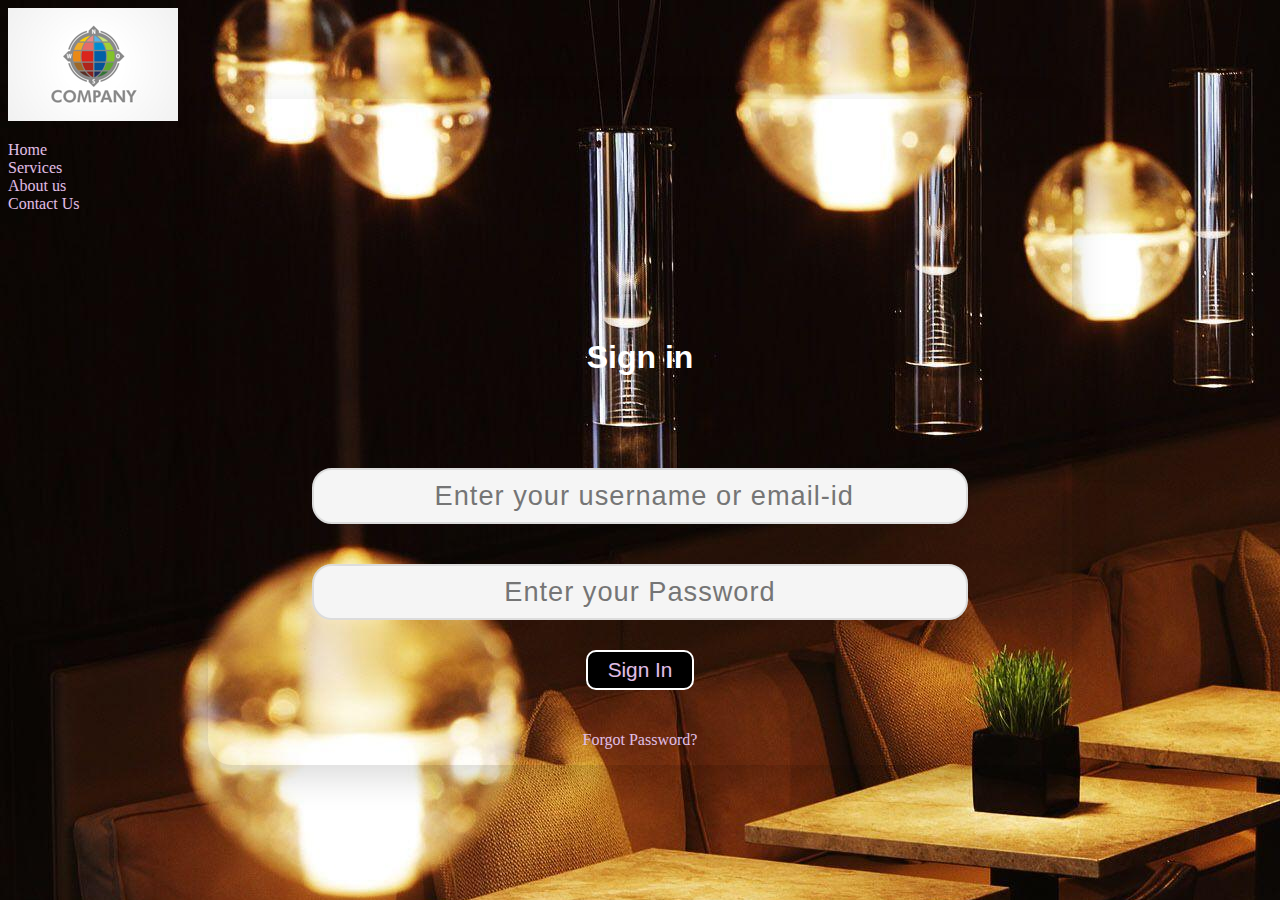
==== index.html @ b5cc7973 "Update index.html" ====
<!DOCTYPE html>
<html lang="en">
<head>
    <meta charset="UTF-8">
    <meta name="viewport" content="width=device-width, initial-scale=1.0">
    <title>Store Managemet</title>
    <link rel="stylesheet" href="style.css">
    <link href="https://fonts.googleapis.com/css2?family=Ranchers&display=swap" rel="stylesheet">
    <link rel="stylesheet" media="screen and (max-width: 1170px)" href="phone.css">
</head>
<body>
    <nav id="navbar">
        <div id="logo">
            <a href="index.html"><img src="logo1.jpg" alt="MyOnlineStore"></a>
        </div>
        <ul>
            <li class="item"><a href="index.html">Home</a></li>
            <li class="item"><a href="">Services</a></li>
            <li class="item"><a href="">About us</a></li>
            <li class="item"><a href="">Contact Us</a></li>
        </ul>
        
    </nav>
    <section id="home">
        <div class="main">
            <p class="sign center" >Sign in</p>
            <form class="form1 center">
              <input class="un center" type="text"  placeholder=" Enter your username or email-id">
              <input class="un center" type="password"  placeholder="Enter your Password">
                <br>
              <button type="submit" class="center btn"><a href="index.html">Sign In</a></button>
              <p class="forgot center" ><a href="forgot.html">Forgot Password?</p>
              
    </section>
</body>
</html>
---- style.css ----
body{
    background: url('bg1.jpg') no-repeat;
}
*{
    margin: o;
    padding: 0;
}
/* Navigation Bar */
.navbar{
    display: flex;
    align-items: center;
}
.navbar{
    position: relative;
}
.logo{
    margin: 18px;
}
.logo img{
    width: 100px;
    height: 100px;
    margin: 10px 30px;
}
.navbar ul{
    display: flex;
}
.navbar::before{
    content: "";
    position: absolute;
    background-color: black;
    height: 100%;
    width: 100%;
    z-index: -1;
    opacity: 0.5;
}

.navbar ul li{
    list-style: none;
    font-size: 1.33em;

}
.navbar ul li a{
    display: block;
    padding: 3px 22px;
    border-radius: 20px;
    text-decoration: none;
    color: white;
}
.navbar ul li a:hover{
    color: black;
    background-color: white;
}

/* Home section */
#home{
    display: flex;
    flex-direction: column;
    padding: 3px 200px;
    justify-content: center;
    align-items: center;
    height: 400px;
}
.h-primary{
    font-size: 2.8rem;
    color: white;
}
.para{
    font-size: 1.2rem;
    color: white;
    text-align: center;
}
.btn{
    padding: 6px 20px;
    border: 2px solid white;
    background-color: black;
    color: white;
    border-radius: 10px;
    font-size: 1.3rem;
    cursor: pointer;
}
.center{
    text-align: center;
}
.h-secondary{
    font-size: 2.8rem;
    padding: 12px;
}

.btn{
    margin: 10px auto;
}


/* contact section */
#contact{
    position: relative;
}
#contact::before{
    content: "";
    position: absolute;
    width: 100%;
    height: 100%;
    z-index: -1;
    opacity: 0.4;
    background: url(bg.jpg);
}
#contact-box{
    display: flex;
    align-items: center;
    justify-content: center;
}
#contact-box form{
    font-size: 1.3rem;
    color: white;
}
#contact-box input,#contact-box textarea{
    width: 100%;
    padding: 0.5rem;
    padding-bottom: 22px;
    border-radius: 10px;
}

footer{
    color: white;
    margin: 500px;
}

/* login page */

.main {
   
    width: auto;
    height: auto;
    margin: 20px auto;
    border-radius: 1.5em;
    box-shadow: 0px 11px 35px 2px rgba(0, 0, 0, 0.14);
}

.sign {
    padding-top: 40px;
    color: white;
    font-family: 'Ubuntu', sans-serif;
    font-weight: bold;
    font-size: 200%;
    margin-top: 200px;
}

.un {
width: 76%;
color: rgb(38, 50, 56);
font-weight: 130%;
font-size: 1.7rem;
letter-spacing: 1px;
background: whitesmoke;
padding: 10px 20px;
border-radius: 20px;
box-sizing: border-box;
border: 2px solid gainsboro;
margin: 20px;
text-align: center;
font-family: 'Ubuntu', sans-serif;
}

form.form1 {
    padding-top: 40px;
}



.un:focus, .pass:focus {
    border: 2px solid gainsboro !important;
    
}

.submit {
  cursor: pointer;
    border-radius: 5em;
    color: black;
    background-color: white ;
    padding: 5px;
    font-family: 'Ubuntu', sans-serif;
    margin: 20px;
    font-size: 130%;
    box-shadow: 0 0 20px 1px rgba(0, 0, 0, 0.04);
}

.forgot {
    text-shadow: 0px 0px 3px rgba(117, 117, 117, 0.12);
    color: #E1BEE7;
    padding-top: 15px;
}

a {
    text-shadow: 0px 0px 3px rgba(117, 117, 117, 0.12);
    color: #E1BEE7;
    text-decoration: none;
    align-items: center;
}

/* sign up page */

.sign_up {
    padding-top: 40px;
    color: white;
    font-family: 'Ubuntu', sans-serif;
    font-weight: bold;
    font-size: 200%;
    margin-top: 400px;
}

.btn1{
    background-color: rgb(79, 79, 216);
    border-radius: 20px;
    color: rgb(151, 130, 130);
    padding: 10px ;
    width: 38%;
    font-size: 130%;
    margin-bottom: 20px;
}
.btn2{
    background-color: white;
    border-radius: 20px;
    color: red;
    padding: 10px;
    width: 38%;
    font-size: 130%;
    margin-bottom: 20px;
}
---- phone.css ----
/* Navigation */
.navbar{
    flex-direction: column;
}

/* Home */
#home{
    height: 998px;
}

/* Services */
#services{
    flex-direction: column;
    justify-content: center;
    align-items: center;
}

/* client */
#client-section{

    justify-content: center;
    align-items: center;
}

/* contact */

/* footer */
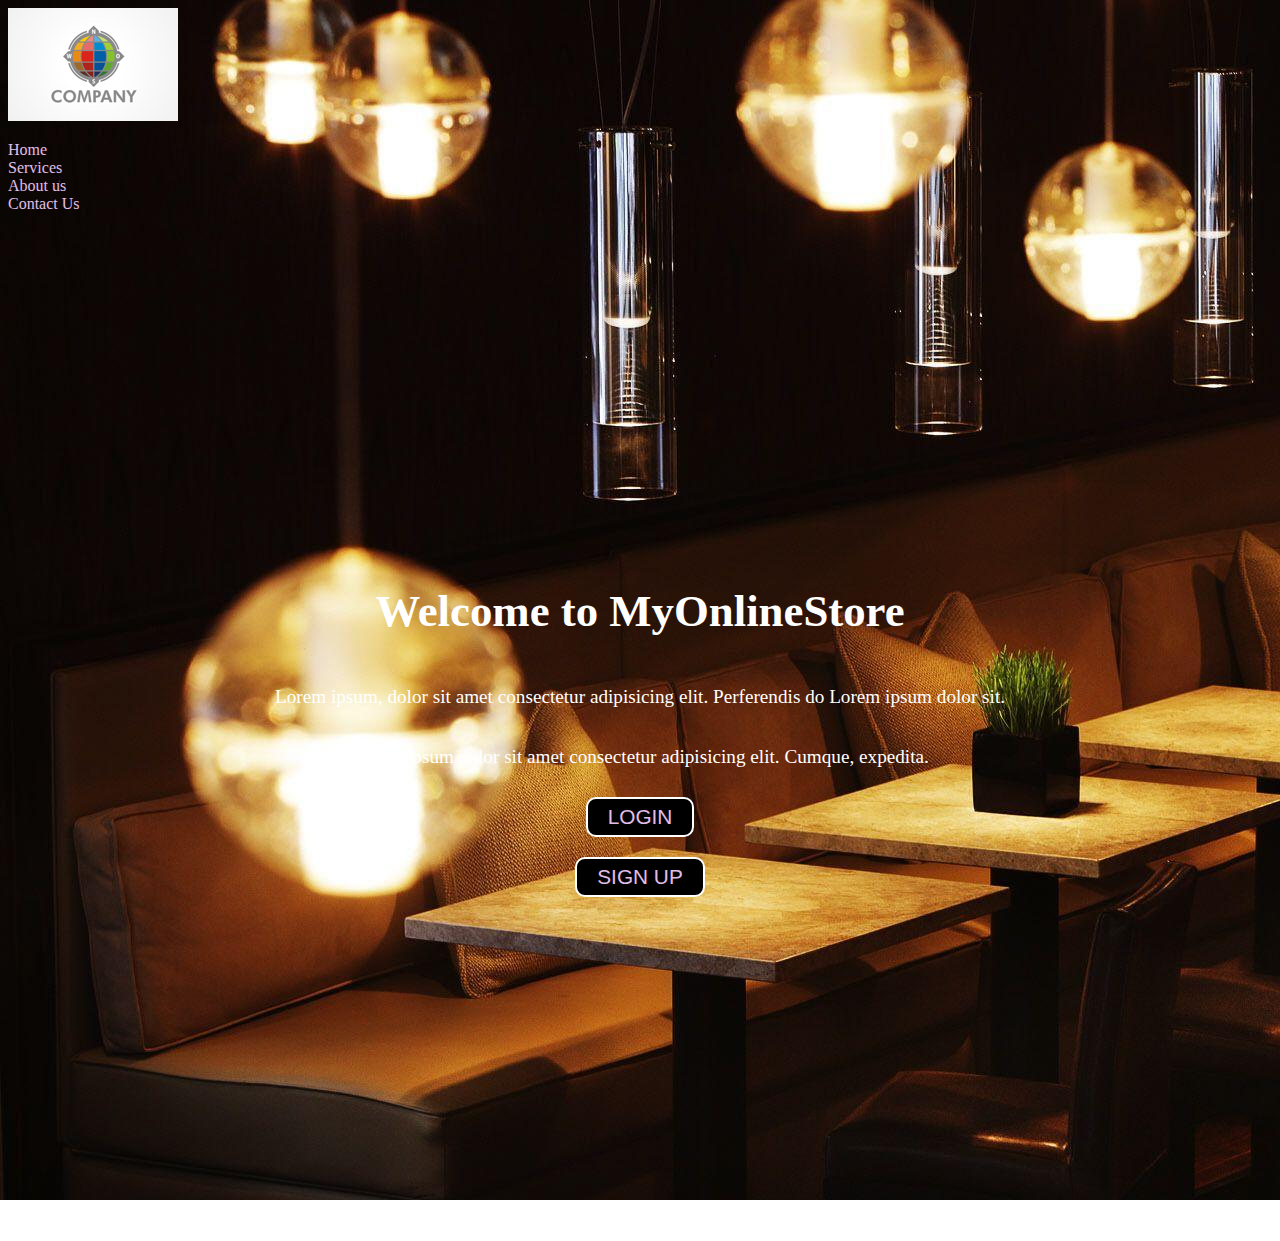
==== commit 54b3fc3d: "Update index.html" ====
--- a/index.html
+++ b/index.html
@@ -6,7 +6,7 @@
     <title>Store Managemet</title>
     <link rel="stylesheet" href="style.css">
     <link href="https://fonts.googleapis.com/css2?family=Ranchers&display=swap" rel="stylesheet">
-    <link rel="stylesheet" media="screen and (max-width: 1170px)" href="phone.css">
+    <link rel="stylesheet" media="screen and (max-width: 1312px)" href="phone.css">
 </head>
 <body>
     <nav id="navbar">
@@ -22,15 +22,12 @@
         
     </nav>
     <section id="home">
-        <div class="main">
-            <p class="sign center" >Sign in</p>
-            <form class="form1 center">
-              <input class="un center" type="text"  placeholder=" Enter your username or email-id">
-              <input class="un center" type="password"  placeholder="Enter your Password">
-                <br>
-              <button type="submit" class="center btn"><a href="index.html">Sign In</a></button>
-              <p class="forgot center" ><a href="forgot.html">Forgot Password?</p>
-              
+        <h1 class="h-primary">Welcome to MyOnlineStore</h1>
+        <p class="para">Lorem ipsum, dolor sit amet consectetur adipisicing elit. Perferendis do Lorem ipsum dolor sit.</p>
+        <p class="para">Lorem ipsum dolor sit amet consectetur adipisicing elit. Cumque, expedita.</p>
+        <button type="submit" class="btn"><a href="login.html">LOGIN</a></button>
+        <button type="submit" class="btn"><a href="signup.html">SIGN UP</a></button>
     </section>
+    
 </body>
 </html>
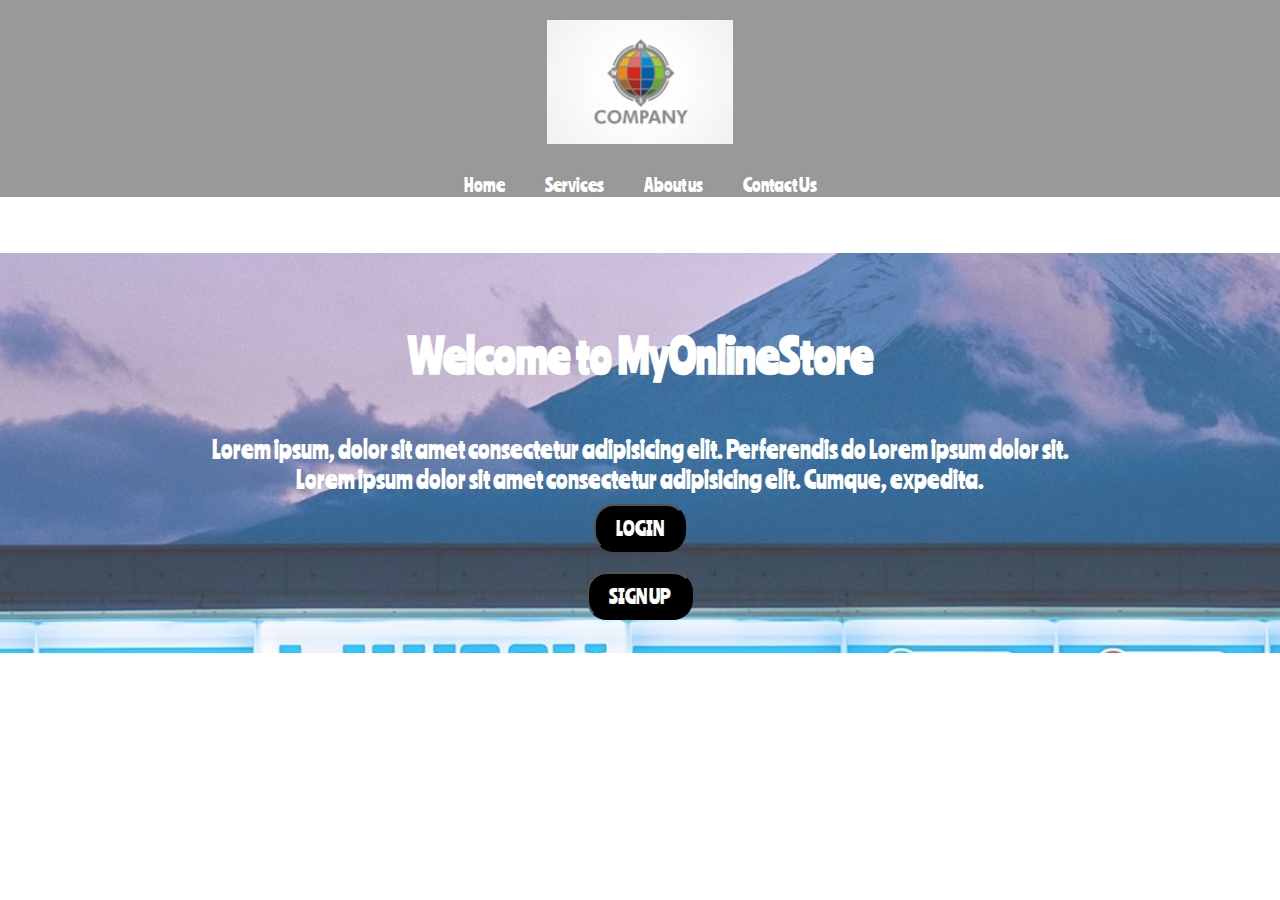
==== commit 41836cc9: "Index Update" ====
--- a/index.html
+++ b/index.html
@@ -3,7 +3,7 @@
 <head>
     <meta charset="UTF-8">
     <meta name="viewport" content="width=device-width, initial-scale=1.0">
-    <title>Store Managemet</title>
+    <title>Store Management</title>
     <link rel="stylesheet" href="style.css">
     <link href="https://fonts.googleapis.com/css2?family=Ranchers&display=swap" rel="stylesheet">
     <link rel="stylesheet" media="screen and (max-width: 1312px)" href="phone.css">
--- a/style.css
+++ b/style.css
@@ -1,147 +1,149 @@
-body{
-    background: url('bg1.jpg') no-repeat;
-}
+/* css reset  */
+
 *{
-    margin: o;
+    margin: 0;
     padding: 0;
-}
-/* Navigation Bar */
-.navbar{
+    font-family: 'Ranchers', cursive;
+}
+
+
+/* css variable  */
+
+:root{
+    --navbar-height: 59px;
+}
+
+/* navigation bar  */
+
+#navbar{
     display: flex;
     align-items: center;
 }
-.navbar{
+
+/* logo and image  */
+
+#logo{
+    margin: 10px 15px;
+}
+
+#logo img{
+    height: 124px;
+    margin: 10px;
+}
+
+/* list styling */
+
+#navbar{
     position: relative;
 }
-.logo{
-    margin: 18px;
-}
-.logo img{
-    width: 100px;
-    height: 100px;
-    margin: 10px 30px;
-}
-.navbar ul{
+
+#navbar ul{
     display: flex;
 }
-.navbar::before{
+
+#navbar::before{
     content: "";
+    background-color: black;
     position: absolute;
-    background-color: black;
     height: 100%;
     width: 100%;
     z-index: -1;
-    opacity: 0.5;
-}
-
-.navbar ul li{
+    opacity: 0.4;
+
+}
+#navbar ul li{
+    
     list-style: none;
-    font-size: 1.33em;
-
-}
-.navbar ul li a{
-    display: block;
-    padding: 3px 22px;
-    border-radius: 20px;
-    text-decoration: none;
-    color: white;
-}
-.navbar ul li a:hover{
-    color: black;
+    font-size: 1.5rem;
+}
+
+#navbar ul li a{
+    padding: 4px 10px;
+    border-radius: 20px;
+    text-decoration: none;
+    color: white;
+    margin: 10px 20px;
+}
+
+#navbar ul li a:hover{
     background-color: white;
-}
-
-/* Home section */
+    color: red;
+}
+
+/* Home Section  */
+
 #home{
     display: flex;
     flex-direction: column;
-    padding: 3px 200px;
+    padding: 2.5% 10%;
     justify-content: center;
     align-items: center;
-    height: 400px;
-}
+    height: 200px;
+}
+#home::before{
+    content: "";
+    background: url('bg2.jpg') no-repeat center center/cover; 
+    position: absolute;
+    height: 300%;
+    width: 200%;
+    z-index: -1;
+    opacity: 0.8;
+   
+}
+
+#home h1{
+    color: white;
+    text-align: center;
+}
+.para{
+    color: white;
+    text-align: center;
+    font-size: 1.5rem;
+}
+
+/* utility classe */
+
 .h-primary{
     font-size: 2.8rem;
-    color: white;
-}
-.para{
+    padding: 5%;
+}
+.btn{
+    padding: 10px 20px;
+    margin: 10px;
+    border-radius: 20px;
+    background-color: black;
+    color: white;
     font-size: 1.2rem;
-    color: white;
-    text-align: center;
-}
-.btn{
-    padding: 6px 20px;
-    border: 2px solid white;
-    background-color: black;
-    color: white;
-    border-radius: 10px;
-    font-size: 1.3rem;
+    
+}
+.btn a{
+    color: white;
+    text-decoration: none;
+}
+.btn a:hover{
     cursor: pointer;
-}
-.center{
-    text-align: center;
-}
-.h-secondary{
-    font-size: 2.8rem;
-    padding: 12px;
-}
-
-.btn{
-    margin: 10px auto;
-}
-
-
-/* contact section */
-#contact{
-    position: relative;
-}
-#contact::before{
-    content: "";
-    position: absolute;
-    width: 100%;
-    height: 100%;
-    z-index: -1;
-    opacity: 0.4;
-    background: url(bg.jpg);
-}
-#contact-box{
-    display: flex;
-    align-items: center;
-    justify-content: center;
-}
-#contact-box form{
-    font-size: 1.3rem;
-    color: white;
-}
-#contact-box input,#contact-box textarea{
-    width: 100%;
-    padding: 0.5rem;
-    padding-bottom: 22px;
-    border-radius: 10px;
-}
-
-footer{
-    color: white;
-    margin: 500px;
-}
-
-/* login page */
-
+    text-decoration: none;
+    color: red;
+    
+}
+
+
+/* sign in page  */
 .main {
    
     width: auto;
     height: auto;
-    margin: 20px auto;
+   justify-content: center;
+   text-align: center;
     border-radius: 1.5em;
     box-shadow: 0px 11px 35px 2px rgba(0, 0, 0, 0.14);
 }
 
 .sign {
-    padding-top: 40px;
-    color: white;
-    font-family: 'Ubuntu', sans-serif;
+   
+    color: white;
     font-weight: bold;
-    font-size: 200%;
+    font-size: 2.2rem;
     margin-top: 200px;
 }
 
@@ -178,7 +180,7 @@
     color: black;
     background-color: white ;
     padding: 5px;
-    font-family: 'Ubuntu', sans-serif;
+   
     margin: 20px;
     font-size: 130%;
     box-shadow: 0 0 20px 1px rgba(0, 0, 0, 0.04);
@@ -186,28 +188,16 @@
 
 .forgot {
     text-shadow: 0px 0px 3px rgba(117, 117, 117, 0.12);
-    color: #E1BEE7;
+    color: white;
     padding-top: 15px;
 }
 
 a {
     text-shadow: 0px 0px 3px rgba(117, 117, 117, 0.12);
-    color: #E1BEE7;
+    color: red;
     text-decoration: none;
     align-items: center;
 }
-
-/* sign up page */
-
-.sign_up {
-    padding-top: 40px;
-    color: white;
-    font-family: 'Ubuntu', sans-serif;
-    font-weight: bold;
-    font-size: 200%;
-    margin-top: 400px;
-}
-
 .btn1{
     background-color: rgb(79, 79, 216);
     border-radius: 20px;
@@ -226,3 +216,10 @@
     font-size: 130%;
     margin-bottom: 20px;
 }
+.sign_up {
+   
+    color: white;
+    font-weight: bold;
+    font-size: 2.2rem;
+    margin-top: 50%;
+}
--- a/phone.css
+++ b/phone.css
@@ -1,27 +1,23 @@
-/* Navigation */
-.navbar{
+#navbar{
     flex-direction: column;
 }
-
-/* Home */
 #home{
-    height: 998px;
+    height: 448px;
+    
+}
+#navbar ul li a{
+    flex-direction: row;
+    list-style: none;
+    font-size: 1.1rem;
+    margin: 10px;
 }
 
-/* Services */
-#services{
-    flex-direction: column;
-    justify-content: center;
-    align-items: center;
+#home::before{
+    height: 400px;
 }
-
-/* client */
-#client-section{
-
-    justify-content: center;
-    align-items: center;
+.sign_up{
+    margin-top: 140%;
 }
-
-/* contact */
-
-/* footer */
+.form1 input{
+    font-size: 0.8rem;
+}
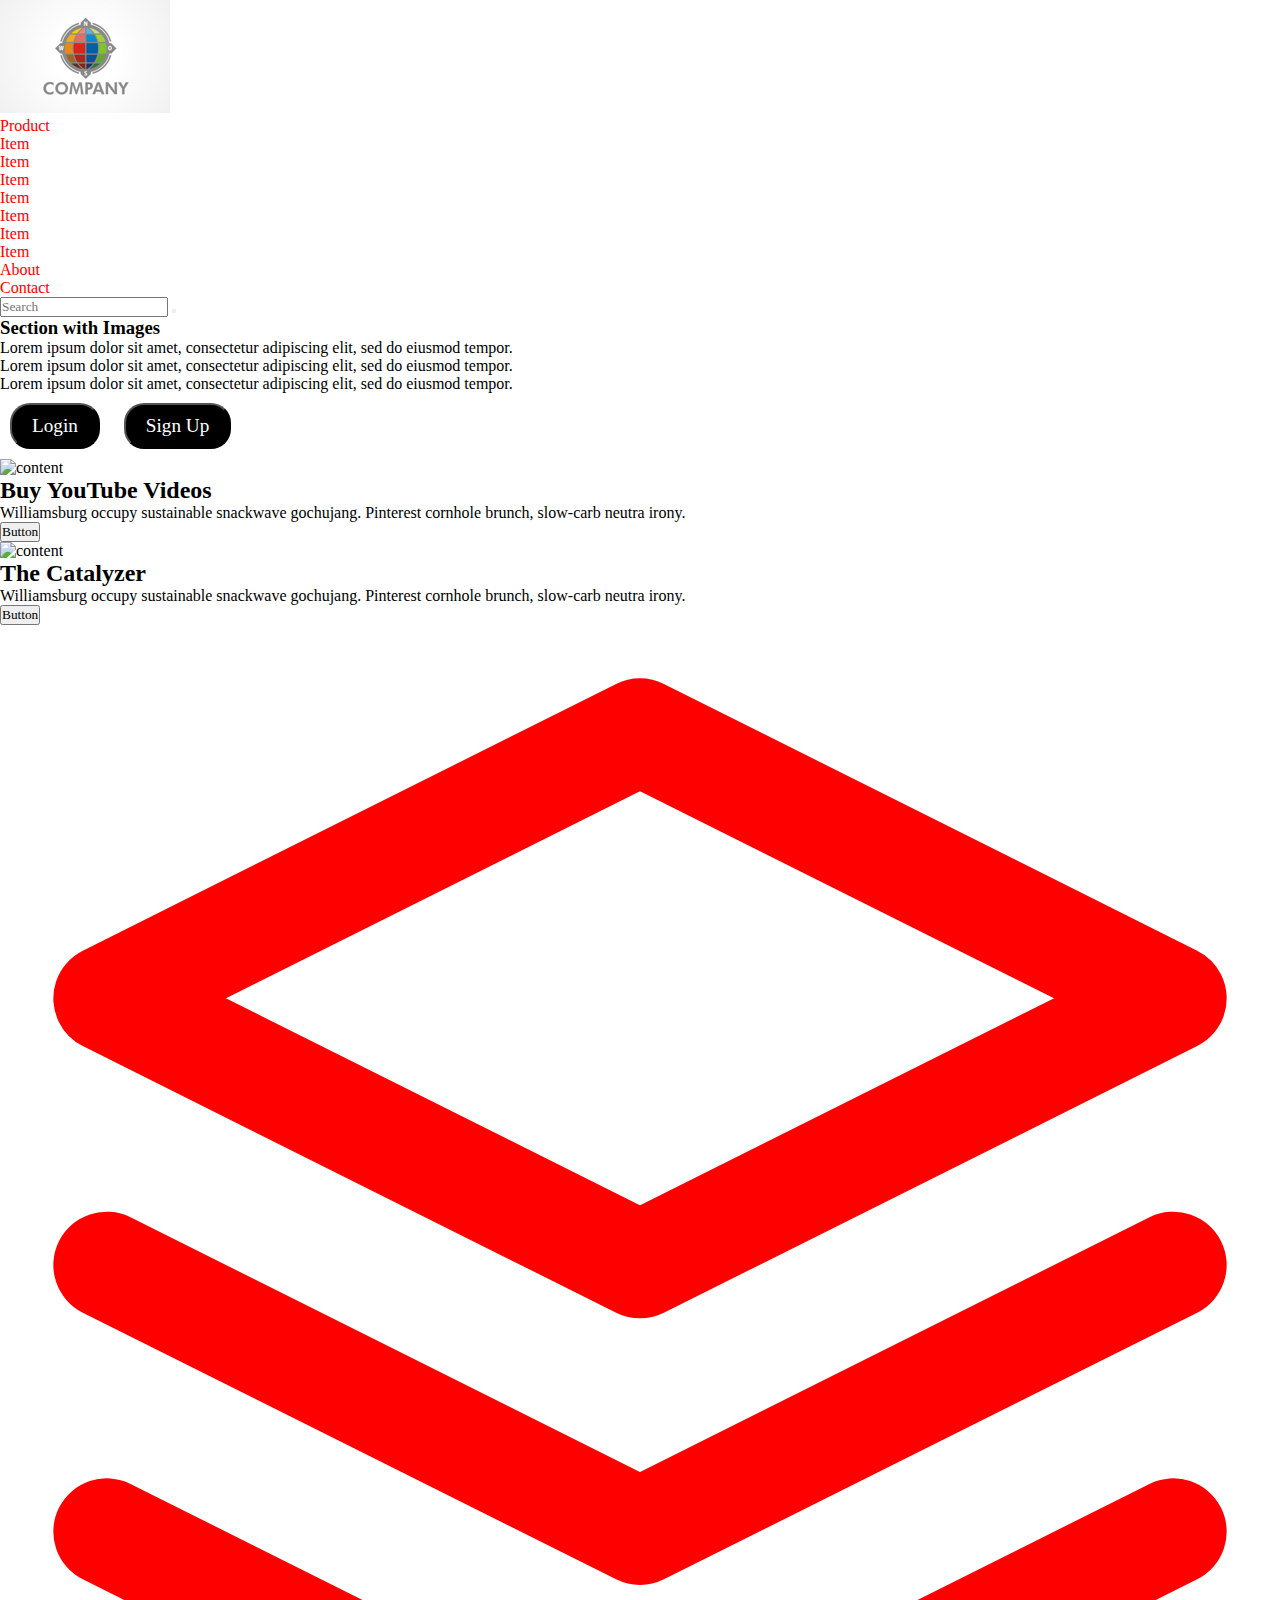
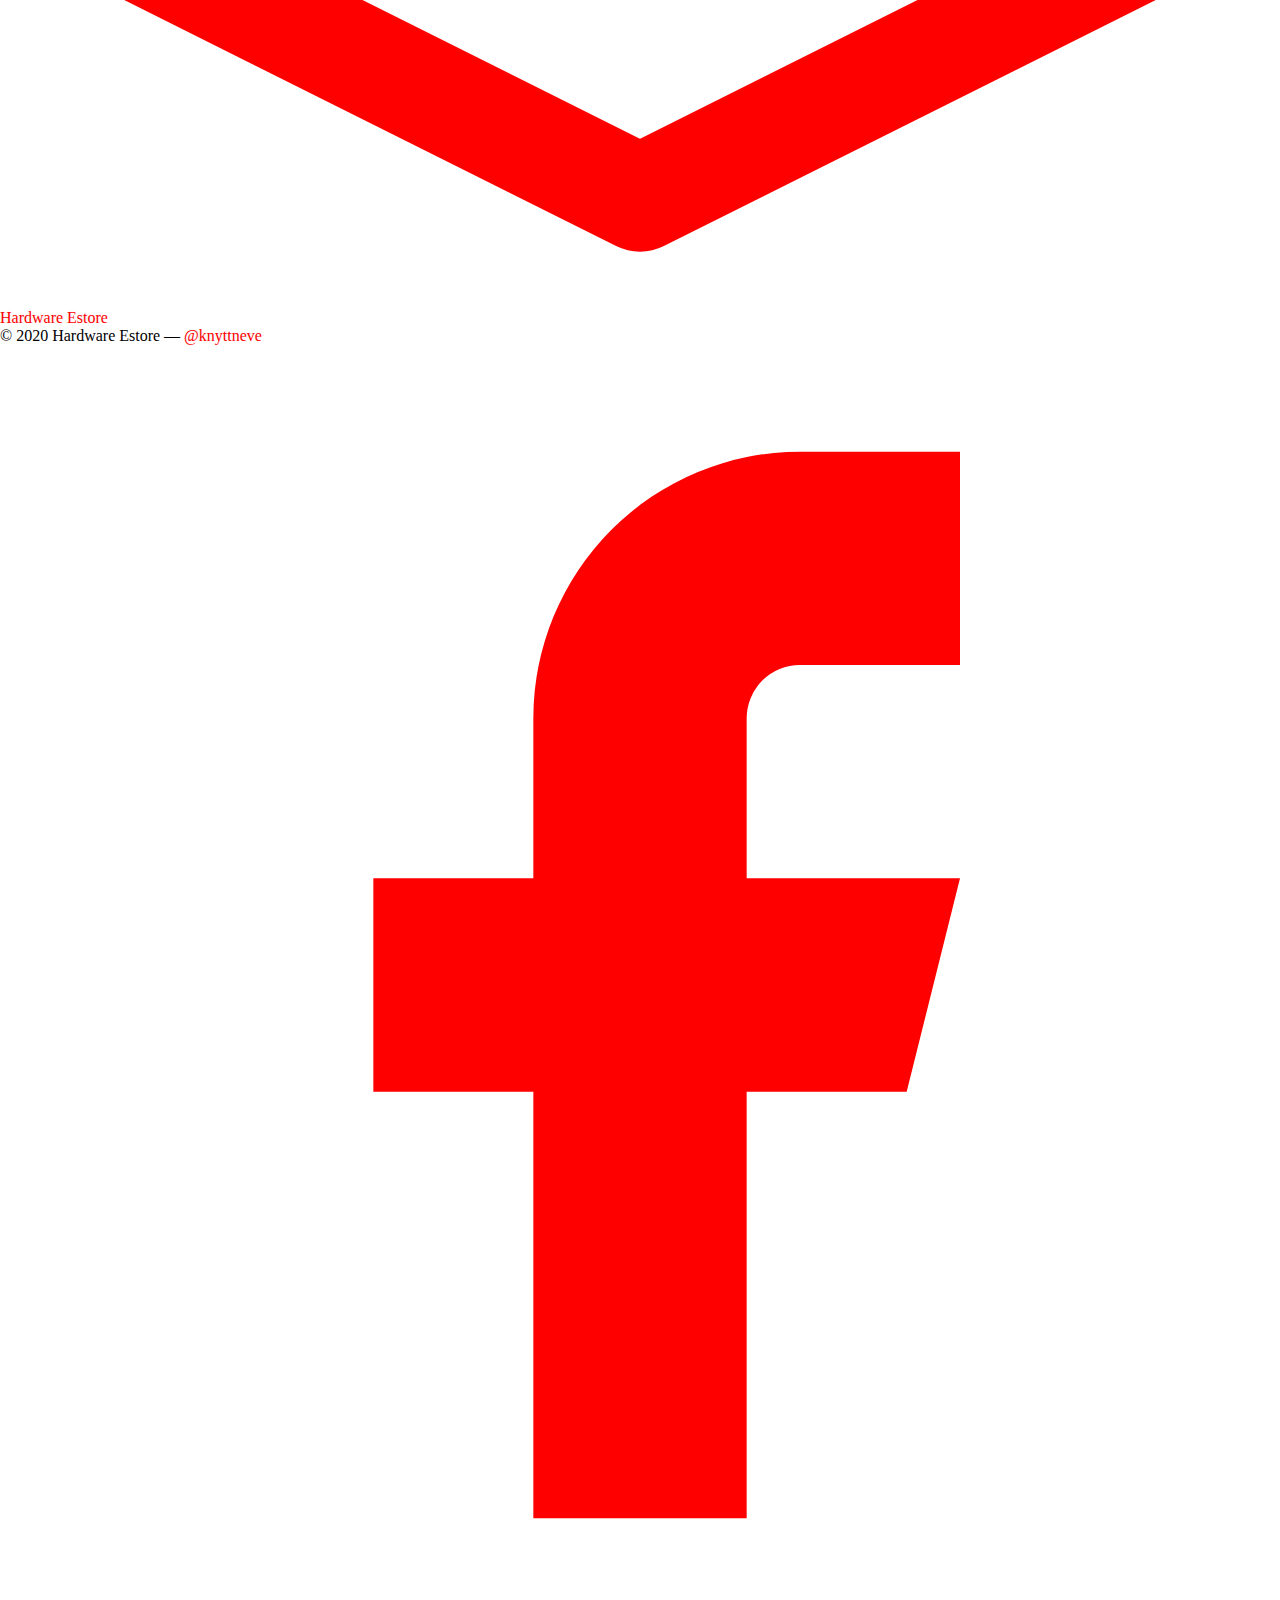
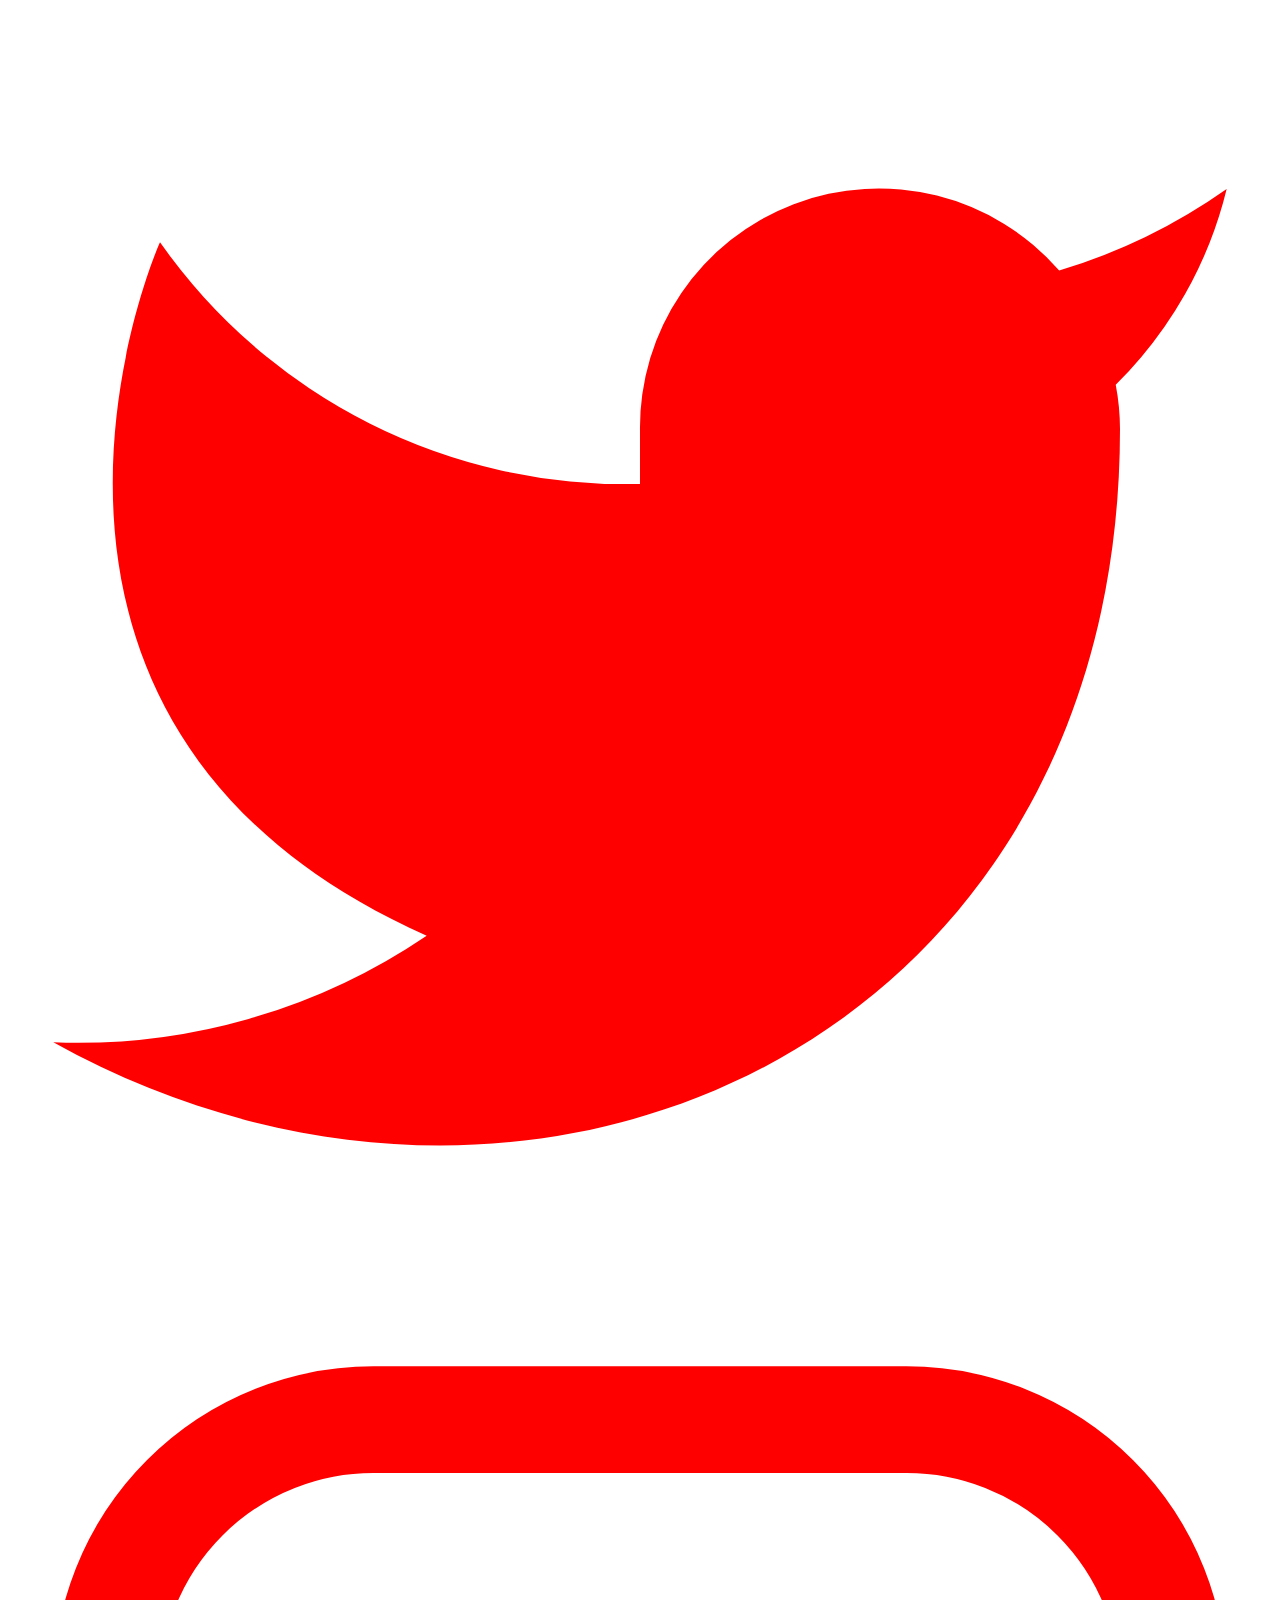
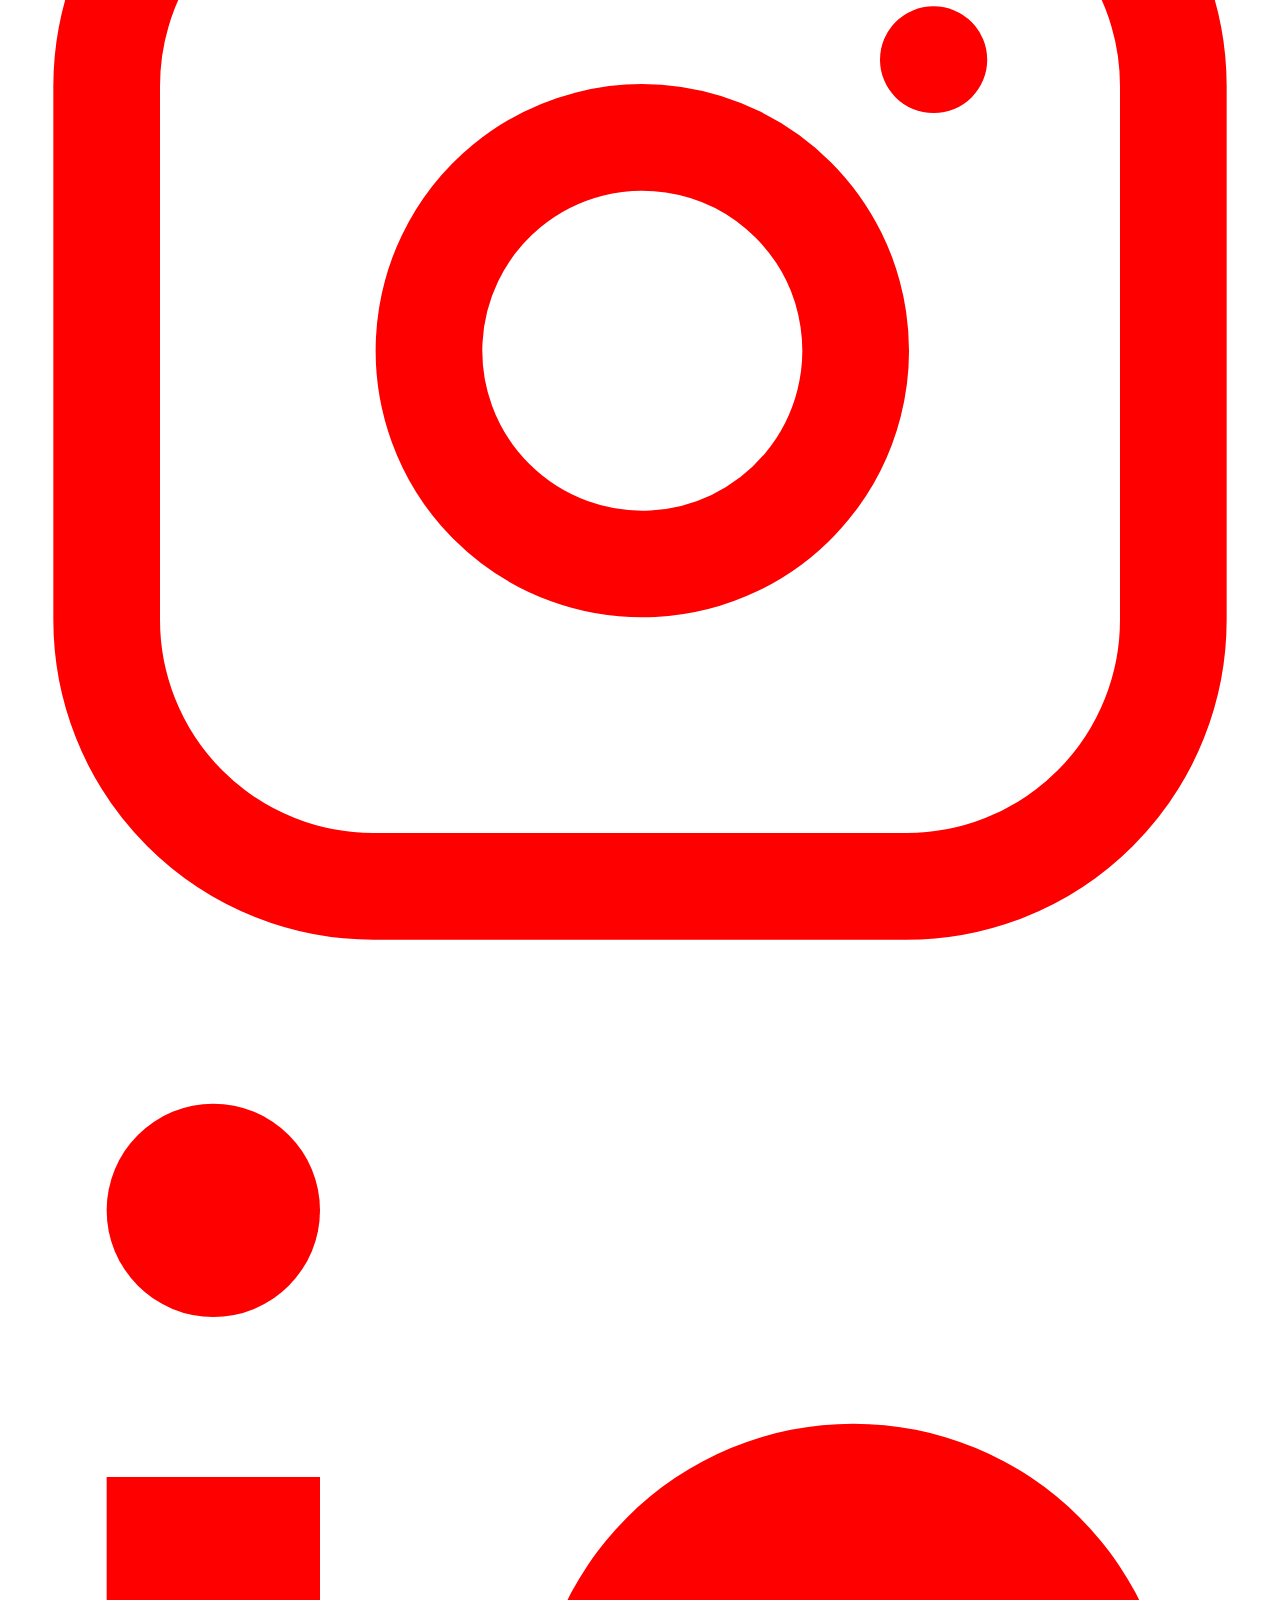
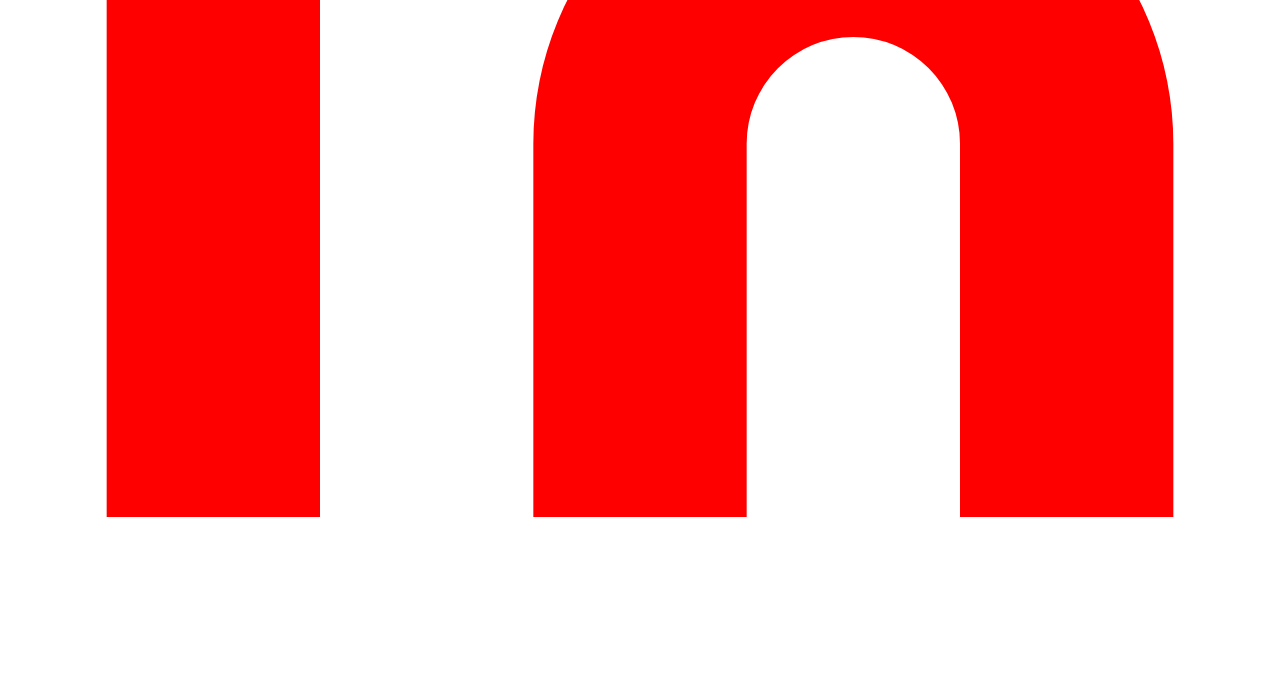
==== commit e5b68507: "Update index.html" ====
--- a/index.html
+++ b/index.html
@@ -1,33 +1,151 @@
 <!DOCTYPE html>
 <html lang="en">
+
 <head>
     <meta charset="UTF-8">
     <meta name="viewport" content="width=device-width, initial-scale=1.0">
-    <title>Store Management</title>
+    <title>Store</title>
+    <!-- UIkit CSS -->
+    <link rel="stylesheet" href="https://cdn.jsdelivr.net/npm/uikit@3.5.5/dist/css/uikit.min.css" />
+
+    <!-- UIkit JS -->
+    <script src="https://cdn.jsdelivr.net/npm/uikit@3.5.5/dist/js/uikit.min.js"></script>
+    <script src="https://cdn.jsdelivr.net/npm/uikit@3.5.5/dist/js/uikit-icons.min.js"></script>
     <link rel="stylesheet" href="style.css">
-    <link href="https://fonts.googleapis.com/css2?family=Ranchers&display=swap" rel="stylesheet">
-    <link rel="stylesheet" media="screen and (max-width: 1312px)" href="phone.css">
+    <link href="https://unpkg.com/tailwindcss@^1.0/dist/tailwind.min.css" rel="stylesheet">
 </head>
+
 <body>
-    <nav id="navbar">
-        <div id="logo">
-            <a href="index.html"><img src="logo1.jpg" alt="MyOnlineStore"></a>
+
+    <!-- navbar -->
+    
+    <div uk-sticky="sel-target: .uk-navbar-container; cls-active: uk-navbar-sticky; bottom: #transparent-sticky-navbar">
+        <nav class="uk-navbar-container head" uk-navbar style="position: relative; z-index: 980;">
+            <div class="uk-navbar-left">
+                <a class="uk-navbar-item uk-logo" href="index.html"><img src="logo1.jpg" alt=""></a>
+                <ul class="uk-navbar-nav">
+                    
+                    <li>
+                        <a href="#">Product</a>
+                        <div class="uk-navbar-dropdown">
+                            <ul class="uk-nav uk-navbar-dropdown-nav">
+                                <li class="uk-active"><a href="#">Item</a></li>
+                                <li><a href="#">Item</a></li>
+                                <li><a href="#">Item</a></li>
+                                <li><a href="#">Item</a></li>
+                                <li><a href="#">Item</a></li>
+                                <li><a href="#">Item</a></li>
+                                <li><a href="#">Item</a></li>
+                            </ul>
+                        </div>
+                    </li>
+                    <li><a href="#">About</a></li>
+                    <li><a href="#">Contact</a></li>
+                </ul>
+                <div class="uk-navbar-item">
+                    <form action="javascript:void(0)">
+                        <input class="uk-input uk-form-width-small" type="text" placeholder="Search">
+                        <button class="uk-button uk-button-default"><span uk-icon="search"></span></button>
+                    </form>
+                </div>
+    
+            </div>
+          
+                
+        </nav>
+    </div>
+
+    <!-- Main area -->
+
+    <div class="uk-section-default bg-image">
+        
+        <div class="uk-section uk-light uk-background-cover" >
+            
+            <div class="uk-container">
+    
+                <h3>Section with Images</h3>
+    
+                <div class="uk-grid-match uk-child-width-1-3@m" uk-grid>
+                    <div>
+                        <p>Lorem ipsum dolor sit amet, consectetur adipiscing elit, sed do eiusmod tempor.</p>
+                    </div>
+                    <div>
+                        <p>Lorem ipsum dolor sit amet, consectetur adipiscing elit, sed do eiusmod tempor.</p>
+                    </div>
+                    <div>
+                        <p>Lorem ipsum dolor sit amet, consectetur adipiscing elit, sed do eiusmod tempor.</p>
+                    </div>
+                </div>
+                
+    
+            </div>
+            <button class="uk-button uk-button-primary uk-width-1-1 uk-margin-small-bottom btn"><a href="login.html">Login</a></button>
+            <button class="uk-button uk-button-primary uk-width-1-1 uk-margin-small-bottom btn"><a href="signup.html">Sign Up</a></button>
         </div>
-        <ul>
-            <li class="item"><a href="index.html">Home</a></li>
-            <li class="item"><a href="">Services</a></li>
-            <li class="item"><a href="">About us</a></li>
-            <li class="item"><a href="">Contact Us</a></li>
-        </ul>
-        
-    </nav>
-    <section id="home">
-        <h1 class="h-primary">Welcome to MyOnlineStore</h1>
-        <p class="para">Lorem ipsum, dolor sit amet consectetur adipisicing elit. Perferendis do Lorem ipsum dolor sit.</p>
-        <p class="para">Lorem ipsum dolor sit amet consectetur adipisicing elit. Cumque, expedita.</p>
-        <button type="submit" class="btn"><a href="login.html">LOGIN</a></button>
-        <button type="submit" class="btn"><a href="signup.html">SIGN UP</a></button>
-    </section>
+        <section class="text-gray-700 body-font">
+            <div class="container px-5 py-24 mx-auto">
+              <div class="flex flex-wrap -mx-4 -mb-10 text-center">
+                <div class="sm:w-1/2 mb-10 px-4">
+                  <div class="rounded-lg h-64 overflow-hidden">
+                    <img alt="content" class="object-cover object-center h-full w-full" src="https://dummyimage.com/1201x501">
+                  </div>
+                  <h2 class="title-font text-2xl font-medium text-gray-900 mt-6 mb-3">Buy YouTube Videos</h2>
+                  <p class="leading-relaxed text-base">Williamsburg occupy sustainable snackwave gochujang. Pinterest cornhole brunch, slow-carb neutra irony.</p>
+                  <button class="flex mx-auto mt-6 text-white bg-indigo-500 border-0 py-2 px-5 focus:outline-none hover:bg-indigo-600 rounded">Button</button>
+                </div>
+                <div class="sm:w-1/2 mb-10 px-4">
+                  <div class="rounded-lg h-64 overflow-hidden">
+                    <img alt="content" class="object-cover object-center h-full w-full" src="https://dummyimage.com/1202x502">
+                  </div>
+                  <h2 class="title-font text-2xl font-medium text-gray-900 mt-6 mb-3">The Catalyzer</h2>
+                  <p class="leading-relaxed text-base">Williamsburg occupy sustainable snackwave gochujang. Pinterest cornhole brunch, slow-carb neutra irony.</p>
+                  <button class="flex mx-auto mt-6 text-white bg-indigo-500 border-0 py-2 px-5 focus:outline-none hover:bg-indigo-600 rounded">Button</button>
+                </div>
+              </div>
+            </div>
+          </section>
+    </div>
+    <footer class="text-gray-700 body-font foot">
+        <div class="container px-5 py-8 mx-auto flex items-center sm:flex-row flex-col">
+          <a class="flex title-font font-medium items-center md:justify-start justify-center text-gray-900">
+            <svg xmlns="http://www.w3.org/2000/svg" fill="none" stroke="currentColor" stroke-linecap="round" stroke-linejoin="round" stroke-width="2" class="w-10 h-10 text-white p-2 bg-indigo-500 rounded-full" viewBox="0 0 24 24">
+              <path d="M12 2L2 7l10 5 10-5-10-5zM2 17l10 5 10-5M2 12l10 5 10-5"></path>
+            </svg>
+            <span class="ml-3 text-xl">Hardware Estore</span>
+          </a>
+          <p class="text-sm text-gray-500 sm:ml-4 sm:pl-4 sm:border-l-2 sm:border-gray-200 sm:py-2 sm:mt-0 mt-4">© 2020 Hardware Estore —
+            <a href="https://twitter.com/knyttneve" class="text-gray-600 ml-1" rel="noopener noreferrer" target="_blank">@knyttneve</a>
+          </p>
+          <span class="inline-flex sm:ml-auto sm:mt-0 mt-4 justify-center sm:justify-start">
+            <a class="text-gray-500">
+              <svg fill="currentColor" stroke-linecap="round" stroke-linejoin="round" stroke-width="2" class="w-5 h-5" viewBox="0 0 24 24">
+                <path d="M18 2h-3a5 5 0 00-5 5v3H7v4h3v8h4v-8h3l1-4h-4V7a1 1 0 011-1h3z"></path>
+              </svg>
+            </a>
+            <a class="ml-3 text-gray-500">
+              <svg fill="currentColor" stroke-linecap="round" stroke-linejoin="round" stroke-width="2" class="w-5 h-5" viewBox="0 0 24 24">
+                <path d="M23 3a10.9 10.9 0 01-3.14 1.53 4.48 4.48 0 00-7.86 3v1A10.66 10.66 0 013 4s-4 9 5 13a11.64 11.64 0 01-7 2c9 5 20 0 20-11.5a4.5 4.5 0 00-.08-.83A7.72 7.72 0 0023 3z"></path>
+              </svg>
+            </a>
+            <a class="ml-3 text-gray-500">
+              <svg fill="none" stroke="currentColor" stroke-linecap="round" stroke-linejoin="round" stroke-width="2" class="w-5 h-5" viewBox="0 0 24 24">
+                <rect width="20" height="20" x="2" y="2" rx="5" ry="5"></rect>
+                <path d="M16 11.37A4 4 0 1112.63 8 4 4 0 0116 11.37zm1.5-4.87h.01"></path>
+              </svg>
+            </a>
+            <a class="ml-3 text-gray-500">
+              <svg fill="currentColor" stroke="currentColor" stroke-linecap="round" stroke-linejoin="round" stroke-width="0" class="w-5 h-5" viewBox="0 0 24 24">
+                <path stroke="none" d="M16 8a6 6 0 016 6v7h-4v-7a2 2 0 00-2-2 2 2 0 00-2 2v7h-4v-7a6 6 0 016-6zM2 9h4v12H2z"></path>
+                <circle cx="4" cy="4" r="2" stroke="none"></circle>
+              </svg>
+            </a>
+          </span>
+        </div>
+      </footer>
+    
+   
+
     
 </body>
+
 </html>
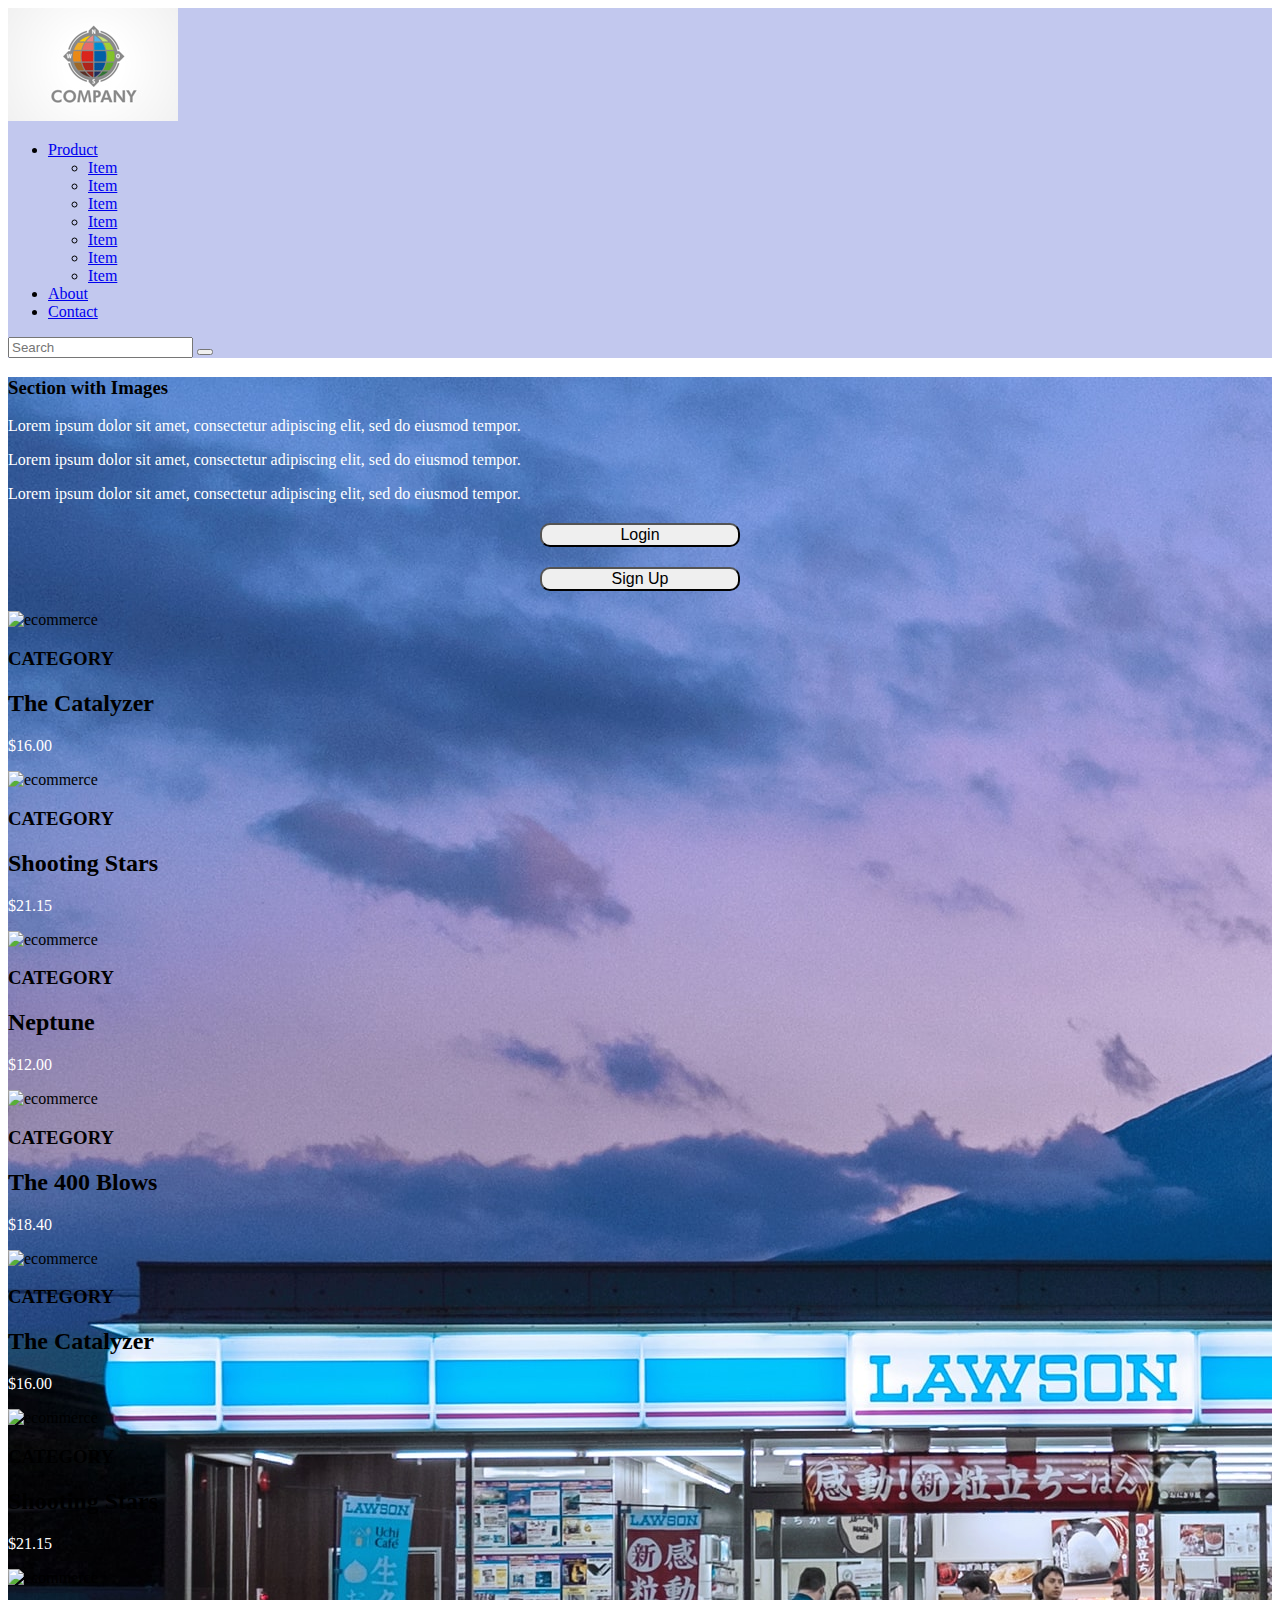
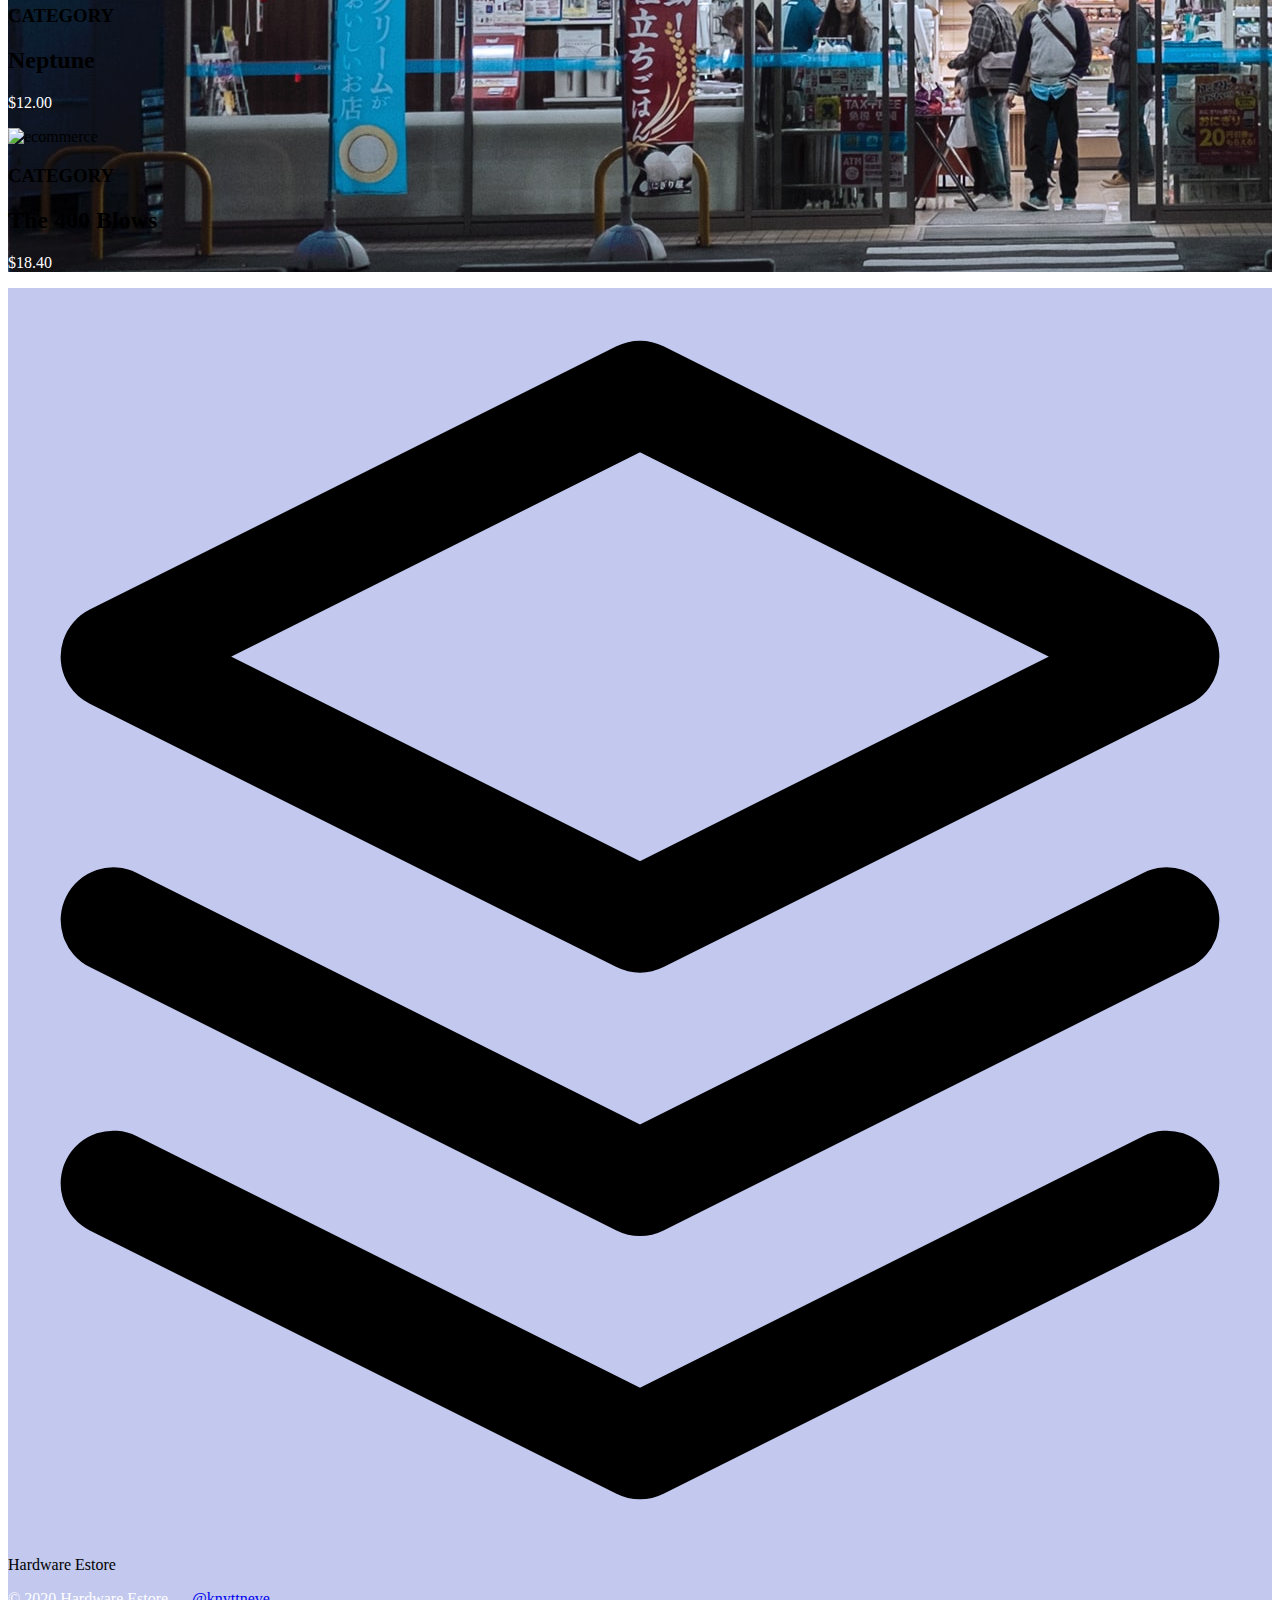
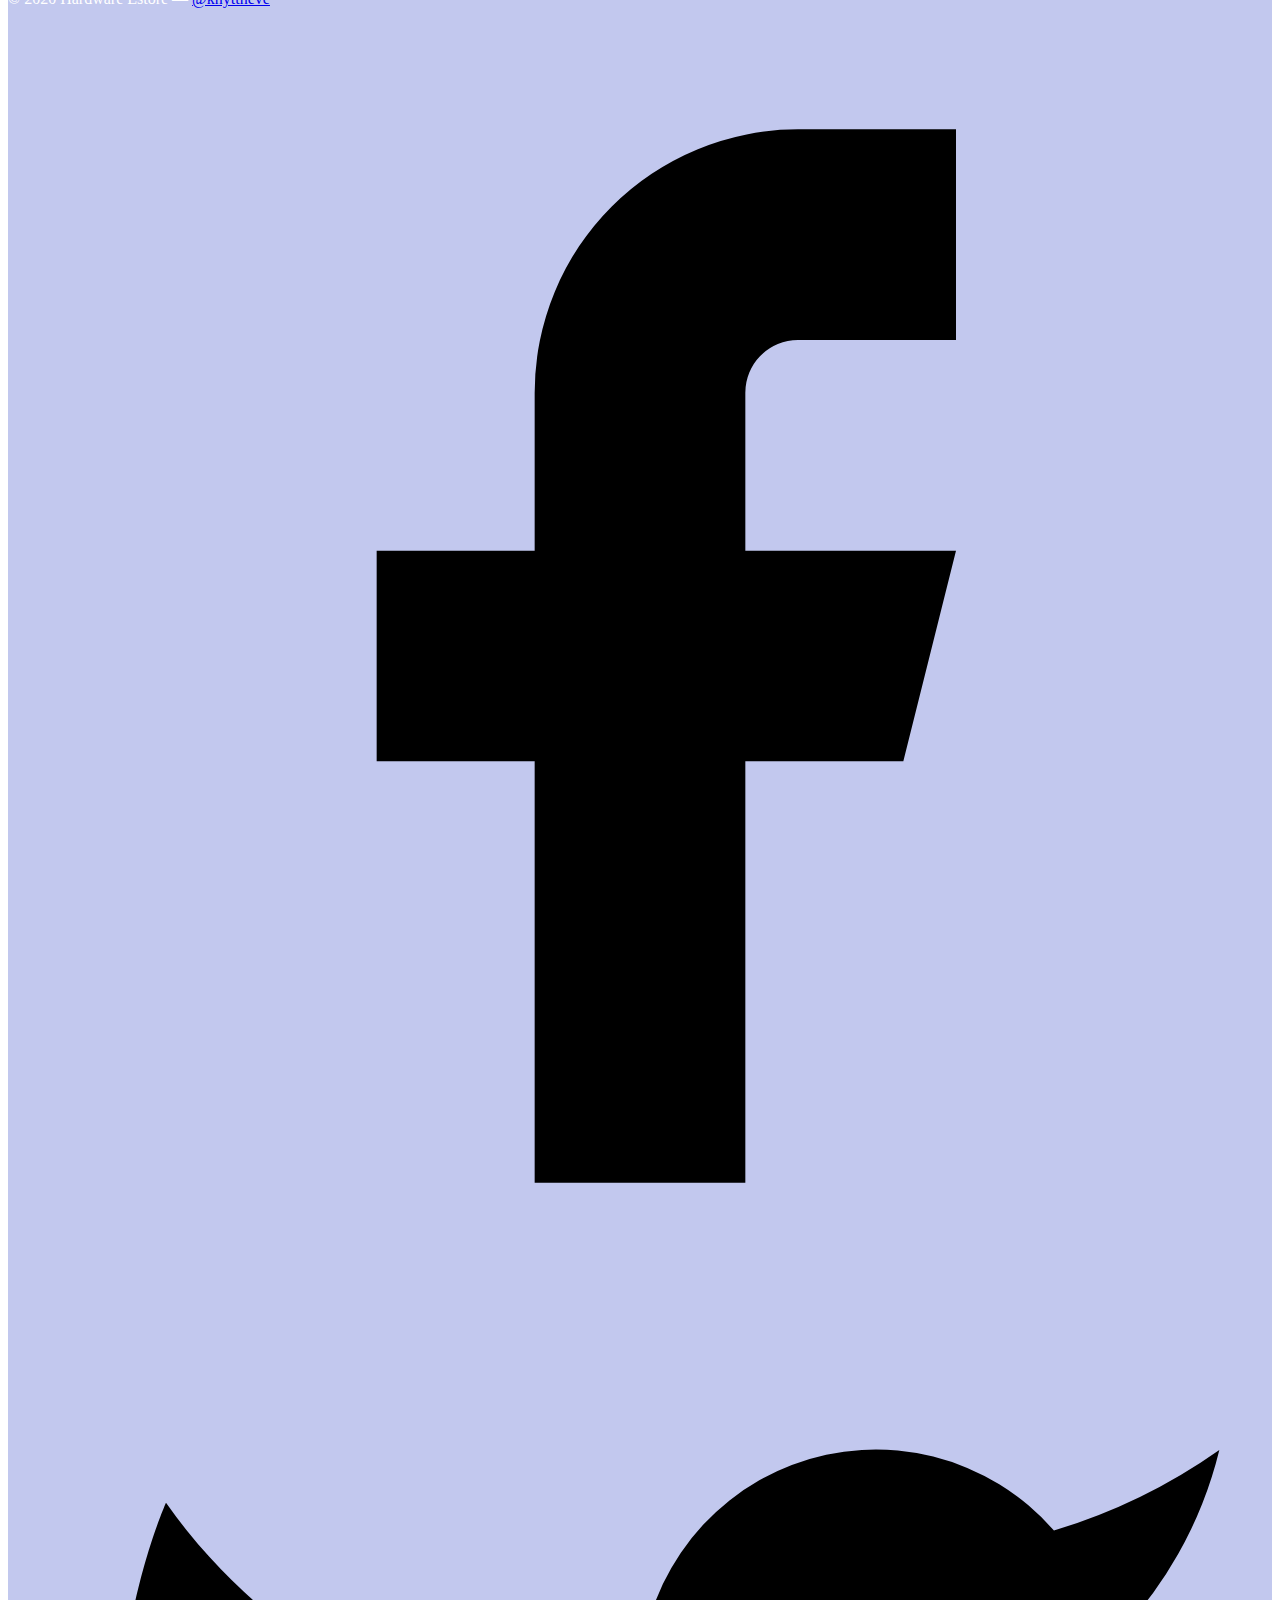
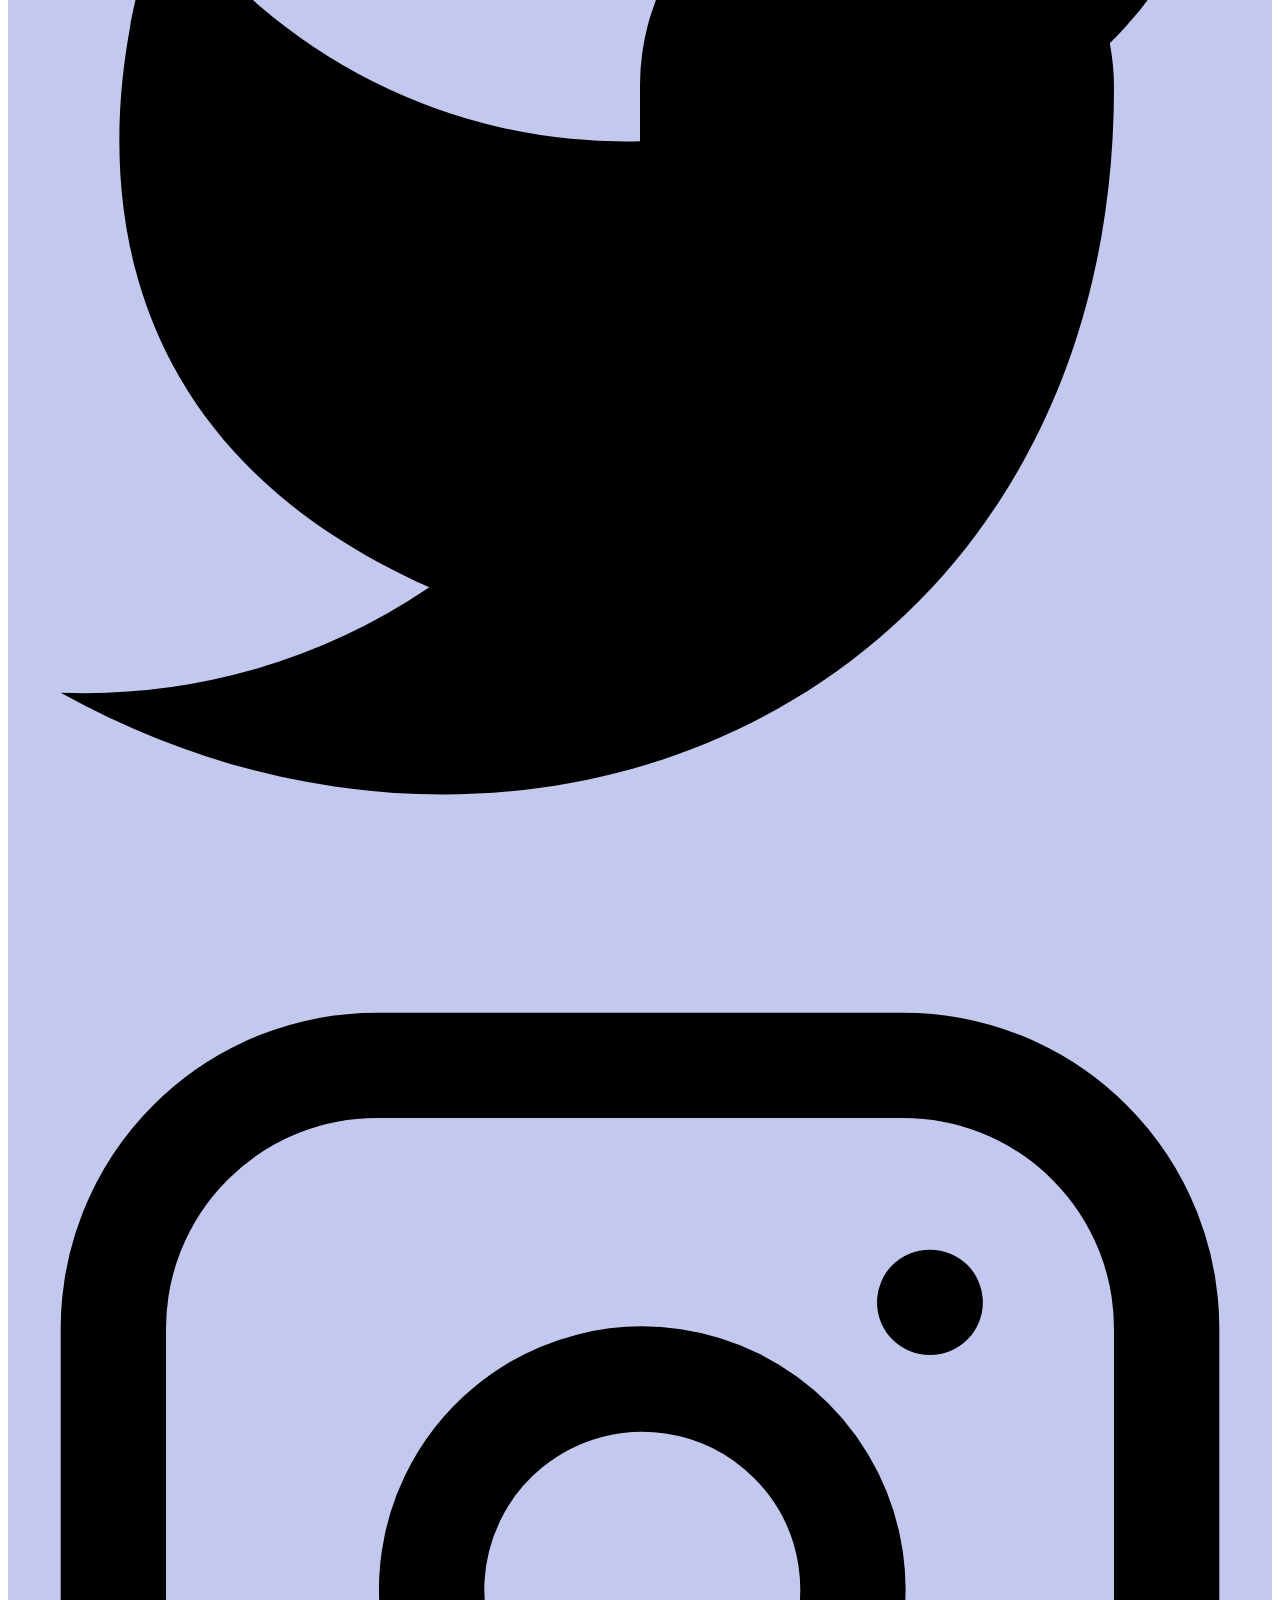
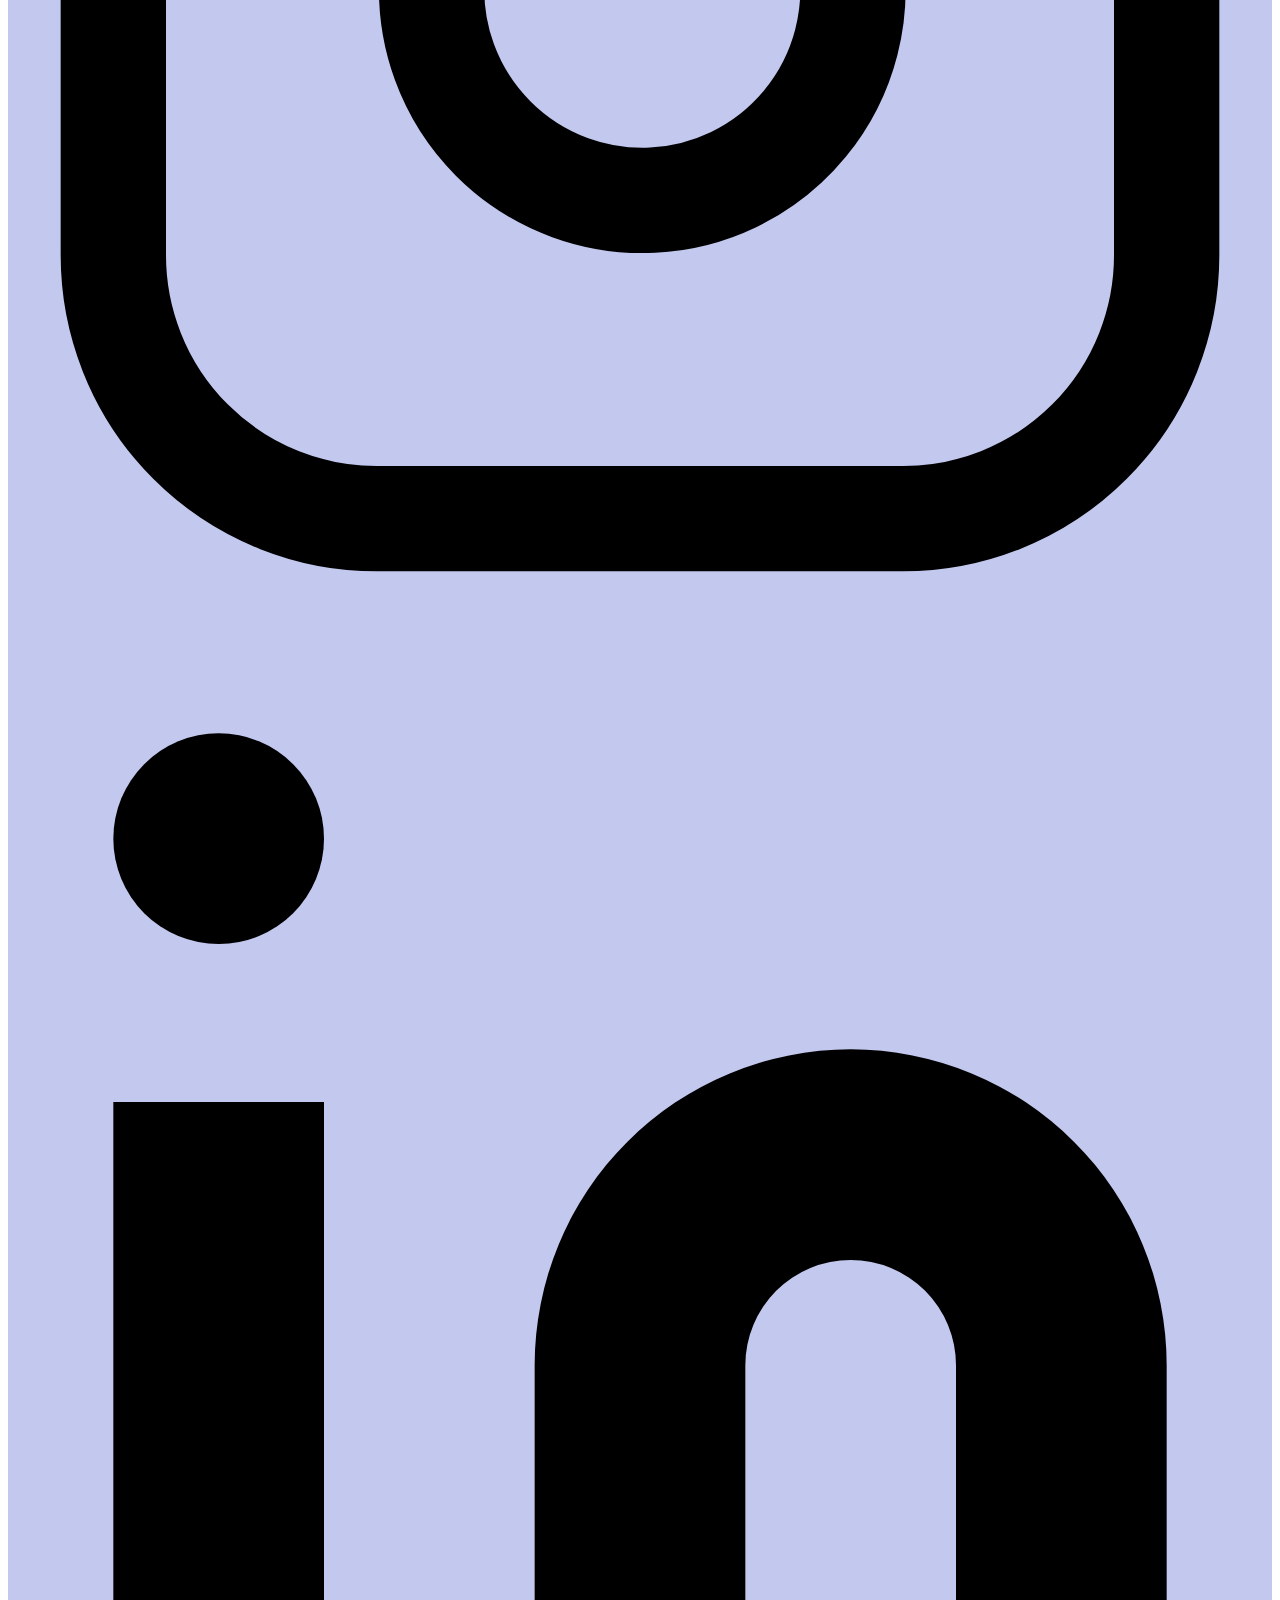
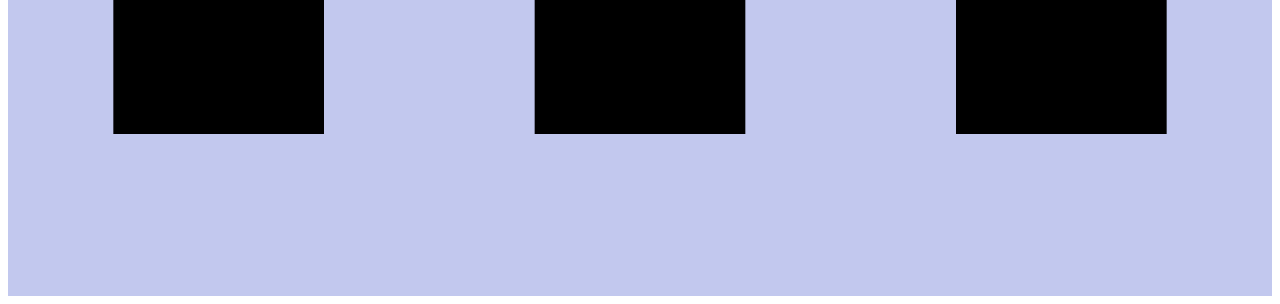
==== commit d589d582: "Update index.html" ====
--- a/index.html
+++ b/index.html
@@ -83,27 +83,91 @@
             <button class="uk-button uk-button-primary uk-width-1-1 uk-margin-small-bottom btn"><a href="signup.html">Sign Up</a></button>
         </div>
         <section class="text-gray-700 body-font">
-            <div class="container px-5 py-24 mx-auto">
-              <div class="flex flex-wrap -mx-4 -mb-10 text-center">
-                <div class="sm:w-1/2 mb-10 px-4">
-                  <div class="rounded-lg h-64 overflow-hidden">
-                    <img alt="content" class="object-cover object-center h-full w-full" src="https://dummyimage.com/1201x501">
-                  </div>
-                  <h2 class="title-font text-2xl font-medium text-gray-900 mt-6 mb-3">Buy YouTube Videos</h2>
-                  <p class="leading-relaxed text-base">Williamsburg occupy sustainable snackwave gochujang. Pinterest cornhole brunch, slow-carb neutra irony.</p>
-                  <button class="flex mx-auto mt-6 text-white bg-indigo-500 border-0 py-2 px-5 focus:outline-none hover:bg-indigo-600 rounded">Button</button>
-                </div>
-                <div class="sm:w-1/2 mb-10 px-4">
-                  <div class="rounded-lg h-64 overflow-hidden">
-                    <img alt="content" class="object-cover object-center h-full w-full" src="https://dummyimage.com/1202x502">
-                  </div>
-                  <h2 class="title-font text-2xl font-medium text-gray-900 mt-6 mb-3">The Catalyzer</h2>
-                  <p class="leading-relaxed text-base">Williamsburg occupy sustainable snackwave gochujang. Pinterest cornhole brunch, slow-carb neutra irony.</p>
-                  <button class="flex mx-auto mt-6 text-white bg-indigo-500 border-0 py-2 px-5 focus:outline-none hover:bg-indigo-600 rounded">Button</button>
+          <div class="container px-5 py-24 mx-auto">
+            <div class="flex flex-wrap -m-4">
+              <div class="lg:w-1/4 md:w-1/2 p-4 w-full">
+                <a class="block relative h-48 rounded overflow-hidden">
+                  <img alt="ecommerce" class="object-cover object-center w-full h-full block" src="https://dummyimage.com/420x260">
+                </a>
+                <div class="mt-4">
+                  <h3 class="text-gray-500 text-xs tracking-widest title-font mb-1">CATEGORY</h3>
+                  <h2 class="text-gray-900 title-font text-lg font-medium">The Catalyzer</h2>
+                  <p class="mt-1">$16.00</p>
+                </div>
+              </div>
+              <div class="lg:w-1/4 md:w-1/2 p-4 w-full">
+                <a class="block relative h-48 rounded overflow-hidden">
+                  <img alt="ecommerce" class="object-cover object-center w-full h-full block" src="https://dummyimage.com/421x261">
+                </a>
+                <div class="mt-4">
+                  <h3 class="text-gray-500 text-xs tracking-widest title-font mb-1">CATEGORY</h3>
+                  <h2 class="text-gray-900 title-font text-lg font-medium">Shooting Stars</h2>
+                  <p class="mt-1">$21.15</p>
+                </div>
+              </div>
+              <div class="lg:w-1/4 md:w-1/2 p-4 w-full">
+                <a class="block relative h-48 rounded overflow-hidden">
+                  <img alt="ecommerce" class="object-cover object-center w-full h-full block" src="https://dummyimage.com/422x262">
+                </a>
+                <div class="mt-4">
+                  <h3 class="text-gray-500 text-xs tracking-widest title-font mb-1">CATEGORY</h3>
+                  <h2 class="text-gray-900 title-font text-lg font-medium">Neptune</h2>
+                  <p class="mt-1">$12.00</p>
+                </div>
+              </div>
+              <div class="lg:w-1/4 md:w-1/2 p-4 w-full">
+                <a class="block relative h-48 rounded overflow-hidden">
+                  <img alt="ecommerce" class="object-cover object-center w-full h-full block" src="https://dummyimage.com/423x263">
+                </a>
+                <div class="mt-4">
+                  <h3 class="text-gray-500 text-xs tracking-widest title-font mb-1">CATEGORY</h3>
+                  <h2 class="text-gray-900 title-font text-lg font-medium">The 400 Blows</h2>
+                  <p class="mt-1">$18.40</p>
+                </div>
+              </div>
+              <div class="lg:w-1/4 md:w-1/2 p-4 w-full">
+                <a class="block relative h-48 rounded overflow-hidden">
+                  <img alt="ecommerce" class="object-cover object-center w-full h-full block" src="https://dummyimage.com/424x264">
+                </a>
+                <div class="mt-4">
+                  <h3 class="text-gray-500 text-xs tracking-widest title-font mb-1">CATEGORY</h3>
+                  <h2 class="text-gray-900 title-font text-lg font-medium">The Catalyzer</h2>
+                  <p class="mt-1">$16.00</p>
+                </div>
+              </div>
+              <div class="lg:w-1/4 md:w-1/2 p-4 w-full">
+                <a class="block relative h-48 rounded overflow-hidden">
+                  <img alt="ecommerce" class="object-cover object-center w-full h-full block" src="https://dummyimage.com/425x265">
+                </a>
+                <div class="mt-4">
+                  <h3 class="text-gray-500 text-xs tracking-widest title-font mb-1">CATEGORY</h3>
+                  <h2 class="text-gray-900 title-font text-lg font-medium">Shooting Stars</h2>
+                  <p class="mt-1">$21.15</p>
+                </div>
+              </div>
+              <div class="lg:w-1/4 md:w-1/2 p-4 w-full">
+                <a class="block relative h-48 rounded overflow-hidden">
+                  <img alt="ecommerce" class="object-cover object-center w-full h-full block" src="https://dummyimage.com/427x267">
+                </a>
+                <div class="mt-4">
+                  <h3 class="text-gray-500 text-xs tracking-widest title-font mb-1">CATEGORY</h3>
+                  <h2 class="text-gray-900 title-font text-lg font-medium">Neptune</h2>
+                  <p class="mt-1">$12.00</p>
+                </div>
+              </div>
+              <div class="lg:w-1/4 md:w-1/2 p-4 w-full">
+                <a class="block relative h-48 rounded overflow-hidden">
+                  <img alt="ecommerce" class="object-cover object-center w-full h-full block" src="https://dummyimage.com/428x268">
+                </a>
+                <div class="mt-4">
+                  <h3 class="text-gray-500 text-xs tracking-widest title-font mb-1">CATEGORY</h3>
+                  <h2 class="text-gray-900 title-font text-lg font-medium">The 400 Blows</h2>
+                  <p class="mt-1">$18.40</p>
                 </div>
               </div>
             </div>
-          </section>
+          </div>
+        </section>
     </div>
     <footer class="text-gray-700 body-font foot">
         <div class="container px-5 py-8 mx-auto flex items-center sm:flex-row flex-col">
--- a/style.css
+++ b/style.css
@@ -1,225 +1,48 @@
-/* css reset  */
-
-*{
-    margin: 0;
-    padding: 0;
-    font-family: 'Ranchers', cursive;
+/* header */
+.head{
+    background-color: rgb(194, 200, 238) !important;
 }
-
-
-/* css variable  */
-
-:root{
-    --navbar-height: 59px;
+/* for all pages */
+.btn a{
+    color: black;
+  
+    text-decoration: none;
+    margin: auto;
+    font-size: 1rem;
+    
 }
-
-/* navigation bar  */
-
-#navbar{
-    display: flex;
-    align-items: center;
-}
-
-/* logo and image  */
-
-#logo{
-    margin: 10px 15px;
-}
-
-#logo img{
-    height: 124px;
-    margin: 10px;
-}
-
-/* list styling */
-
-#navbar{
-    position: relative;
-}
-
-#navbar ul{
-    display: flex;
-}
-
-#navbar::before{
-    content: "";
-    background-color: black;
-    position: absolute;
-    height: 100%;
-    width: 100%;
-    z-index: -1;
-    opacity: 0.4;
-
-}
-#navbar ul li{
+.btn a:hover{
     
-    list-style: none;
-    font-size: 1.5rem;
-}
-
-#navbar ul li a{
-    padding: 4px 10px;
-    border-radius: 20px;
+    color: red;
     text-decoration: none;
-    color: white;
-    margin: 10px 20px;
-}
-
-#navbar ul li a:hover{
-    background-color: white;
-    color: red;
-}
-
-/* Home Section  */
-
-#home{
-    display: flex;
-    flex-direction: column;
-    padding: 2.5% 10%;
-    justify-content: center;
-    align-items: center;
-    height: 200px;
-}
-#home::before{
-    content: "";
-    background: url('bg2.jpg') no-repeat center center/cover; 
-    position: absolute;
-    height: 300%;
-    width: 200%;
-    z-index: -1;
-    opacity: 0.8;
    
 }
 
-#home h1{
-    color: white;
-    text-align: center;
-}
-.para{
-    color: white;
-    text-align: center;
-    font-size: 1.5rem;
+.btn{
+    width:200px;
+    display: flex;
+    flex-direction: row;
+    border-radius: 10px;
+    margin:20px auto;
 }
 
-/* utility classe */
-
-.h-primary{
-    font-size: 2.8rem;
-    padding: 5%;
-}
-.btn{
-    padding: 10px 20px;
-    margin: 10px;
-    border-radius: 20px;
-    background-color: black;
+p{
     color: white;
-    font-size: 1.2rem;
-    
-}
-.btn a{
-    color: white;
-    text-decoration: none;
-}
-.btn a:hover{
-    cursor: pointer;
-    text-decoration: none;
-    color: red;
-    
 }
 
+.center{
+    margin: auto;
+}
+/* background image */
 
-/* sign in page  */
-.main {
-   
-    width: auto;
-    height: auto;
-   justify-content: center;
-   text-align: center;
-    border-radius: 1.5em;
-    box-shadow: 0px 11px 35px 2px rgba(0, 0, 0, 0.14);
+.bg-image{
+    background-image: url(bg2.jpg);
+    width: 100%;
+    height: 100%;
 }
 
-.sign {
-   
-    color: white;
-    font-weight: bold;
-    font-size: 2.2rem;
-    margin-top: 200px;
+/* footer */
+.foot{
+    background-color: rgb(194, 200, 238) !important;
 }
 
-.un {
-width: 76%;
-color: rgb(38, 50, 56);
-font-weight: 130%;
-font-size: 1.7rem;
-letter-spacing: 1px;
-background: whitesmoke;
-padding: 10px 20px;
-border-radius: 20px;
-box-sizing: border-box;
-border: 2px solid gainsboro;
-margin: 20px;
-text-align: center;
-font-family: 'Ubuntu', sans-serif;
-}
-
-form.form1 {
-    padding-top: 40px;
-}
-
-
-
-.un:focus, .pass:focus {
-    border: 2px solid gainsboro !important;
-    
-}
-
-.submit {
-  cursor: pointer;
-    border-radius: 5em;
-    color: black;
-    background-color: white ;
-    padding: 5px;
-   
-    margin: 20px;
-    font-size: 130%;
-    box-shadow: 0 0 20px 1px rgba(0, 0, 0, 0.04);
-}
-
-.forgot {
-    text-shadow: 0px 0px 3px rgba(117, 117, 117, 0.12);
-    color: white;
-    padding-top: 15px;
-}
-
-a {
-    text-shadow: 0px 0px 3px rgba(117, 117, 117, 0.12);
-    color: red;
-    text-decoration: none;
-    align-items: center;
-}
-.btn1{
-    background-color: rgb(79, 79, 216);
-    border-radius: 20px;
-    color: rgb(151, 130, 130);
-    padding: 10px ;
-    width: 38%;
-    font-size: 130%;
-    margin-bottom: 20px;
-}
-.btn2{
-    background-color: white;
-    border-radius: 20px;
-    color: red;
-    padding: 10px;
-    width: 38%;
-    font-size: 130%;
-    margin-bottom: 20px;
-}
-.sign_up {
-   
-    color: white;
-    font-weight: bold;
-    font-size: 2.2rem;
-    margin-top: 50%;
-}
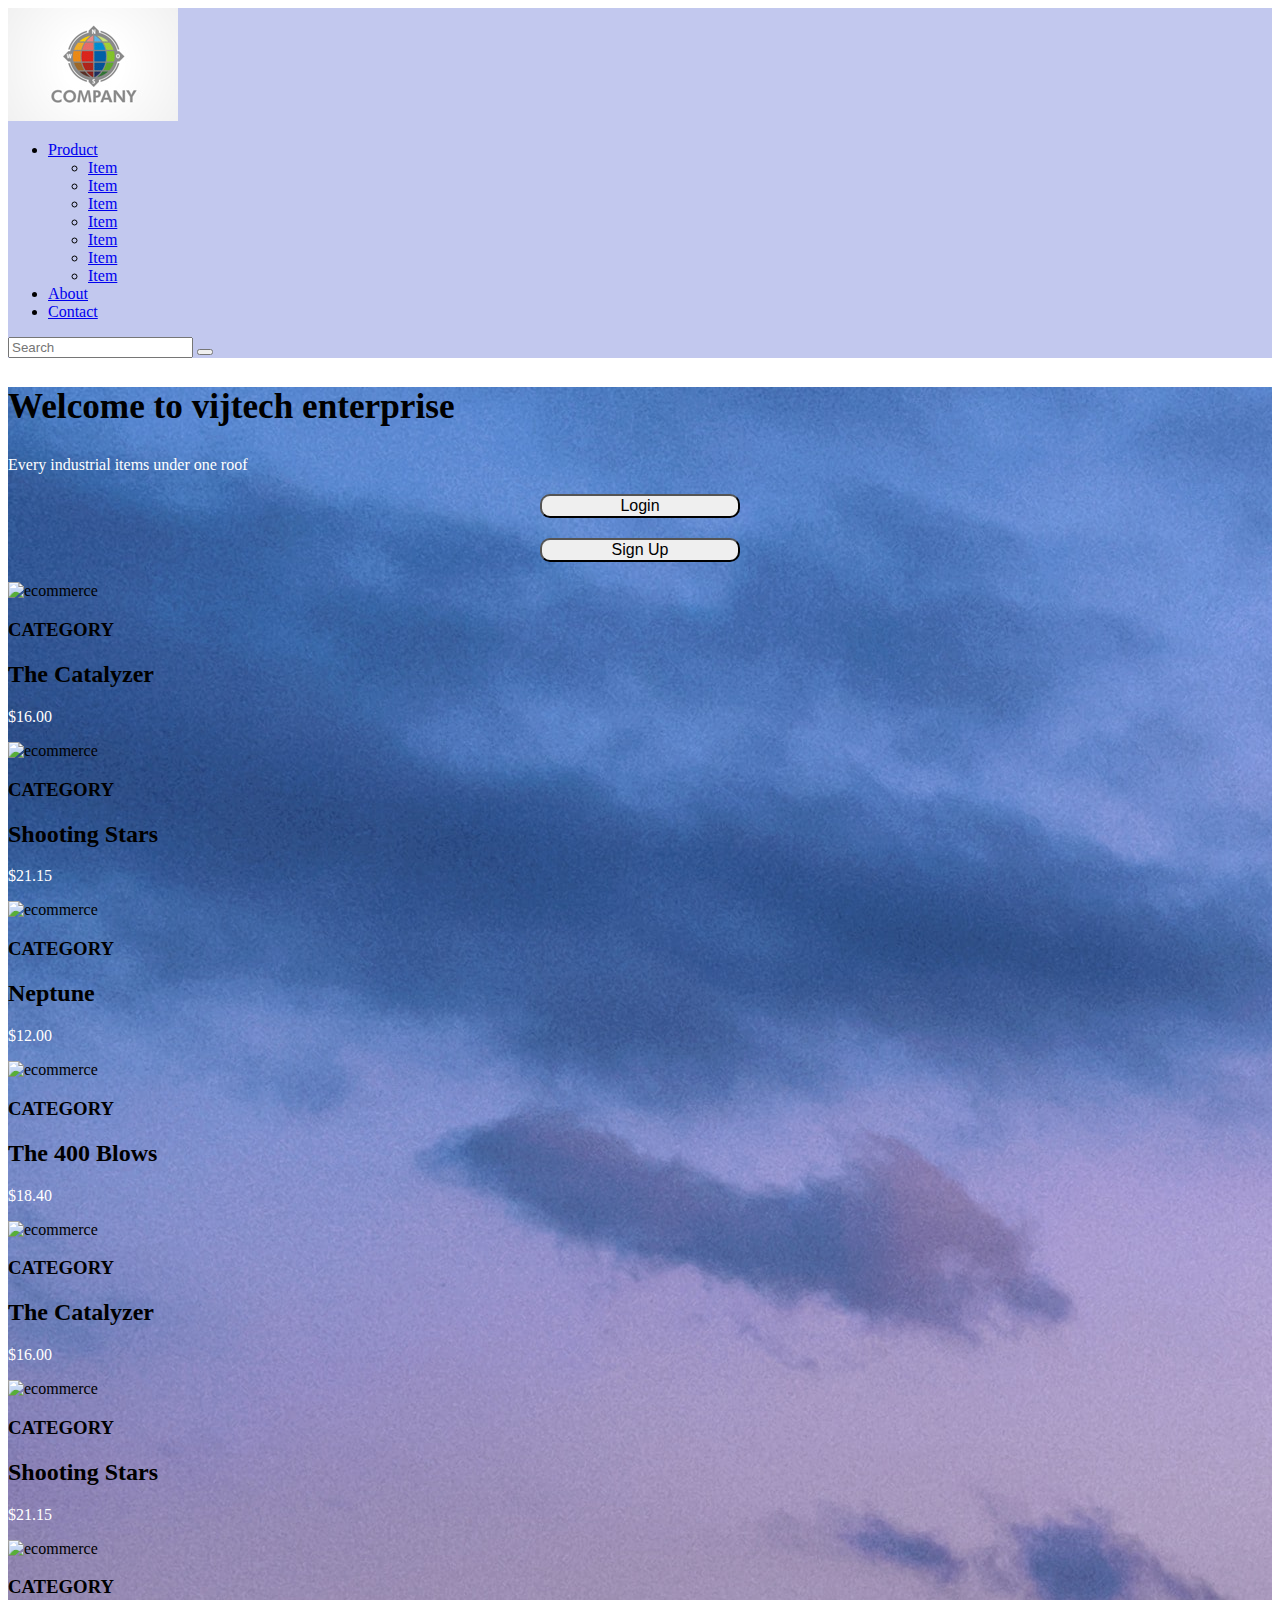
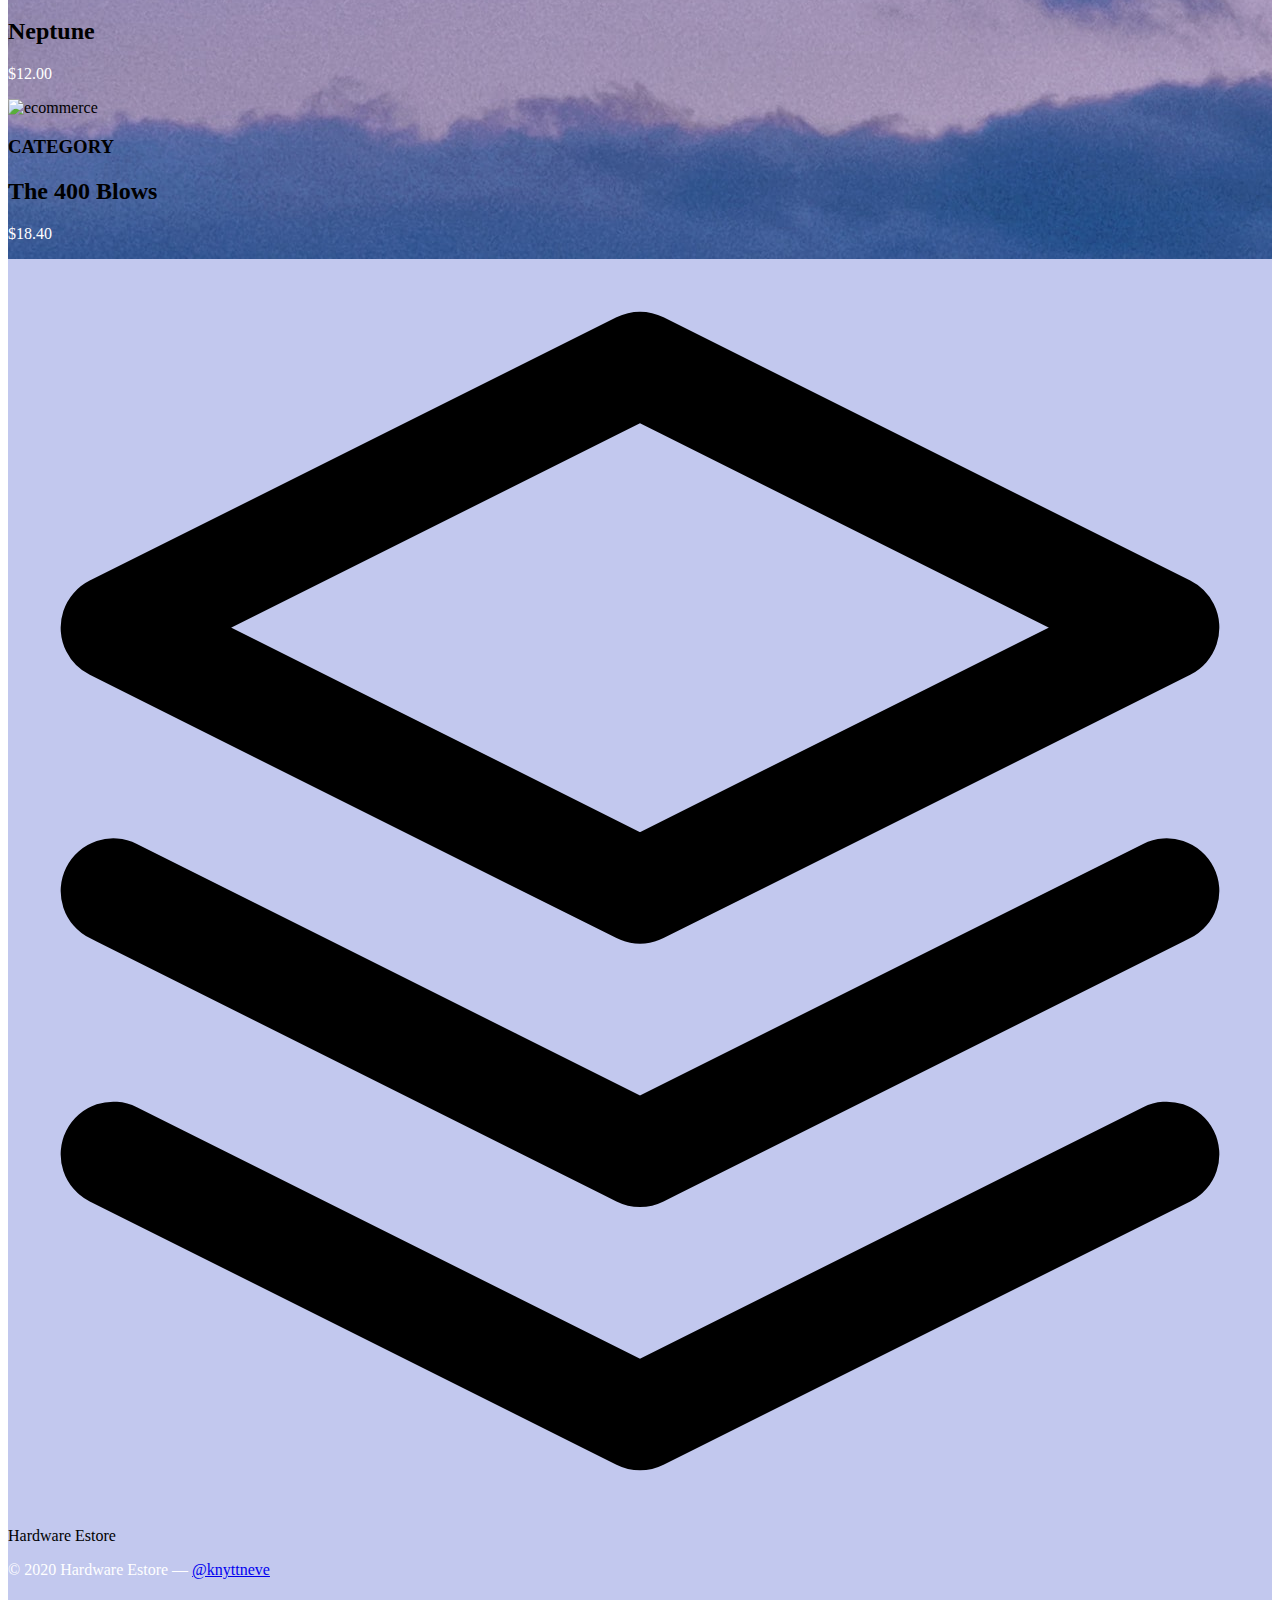
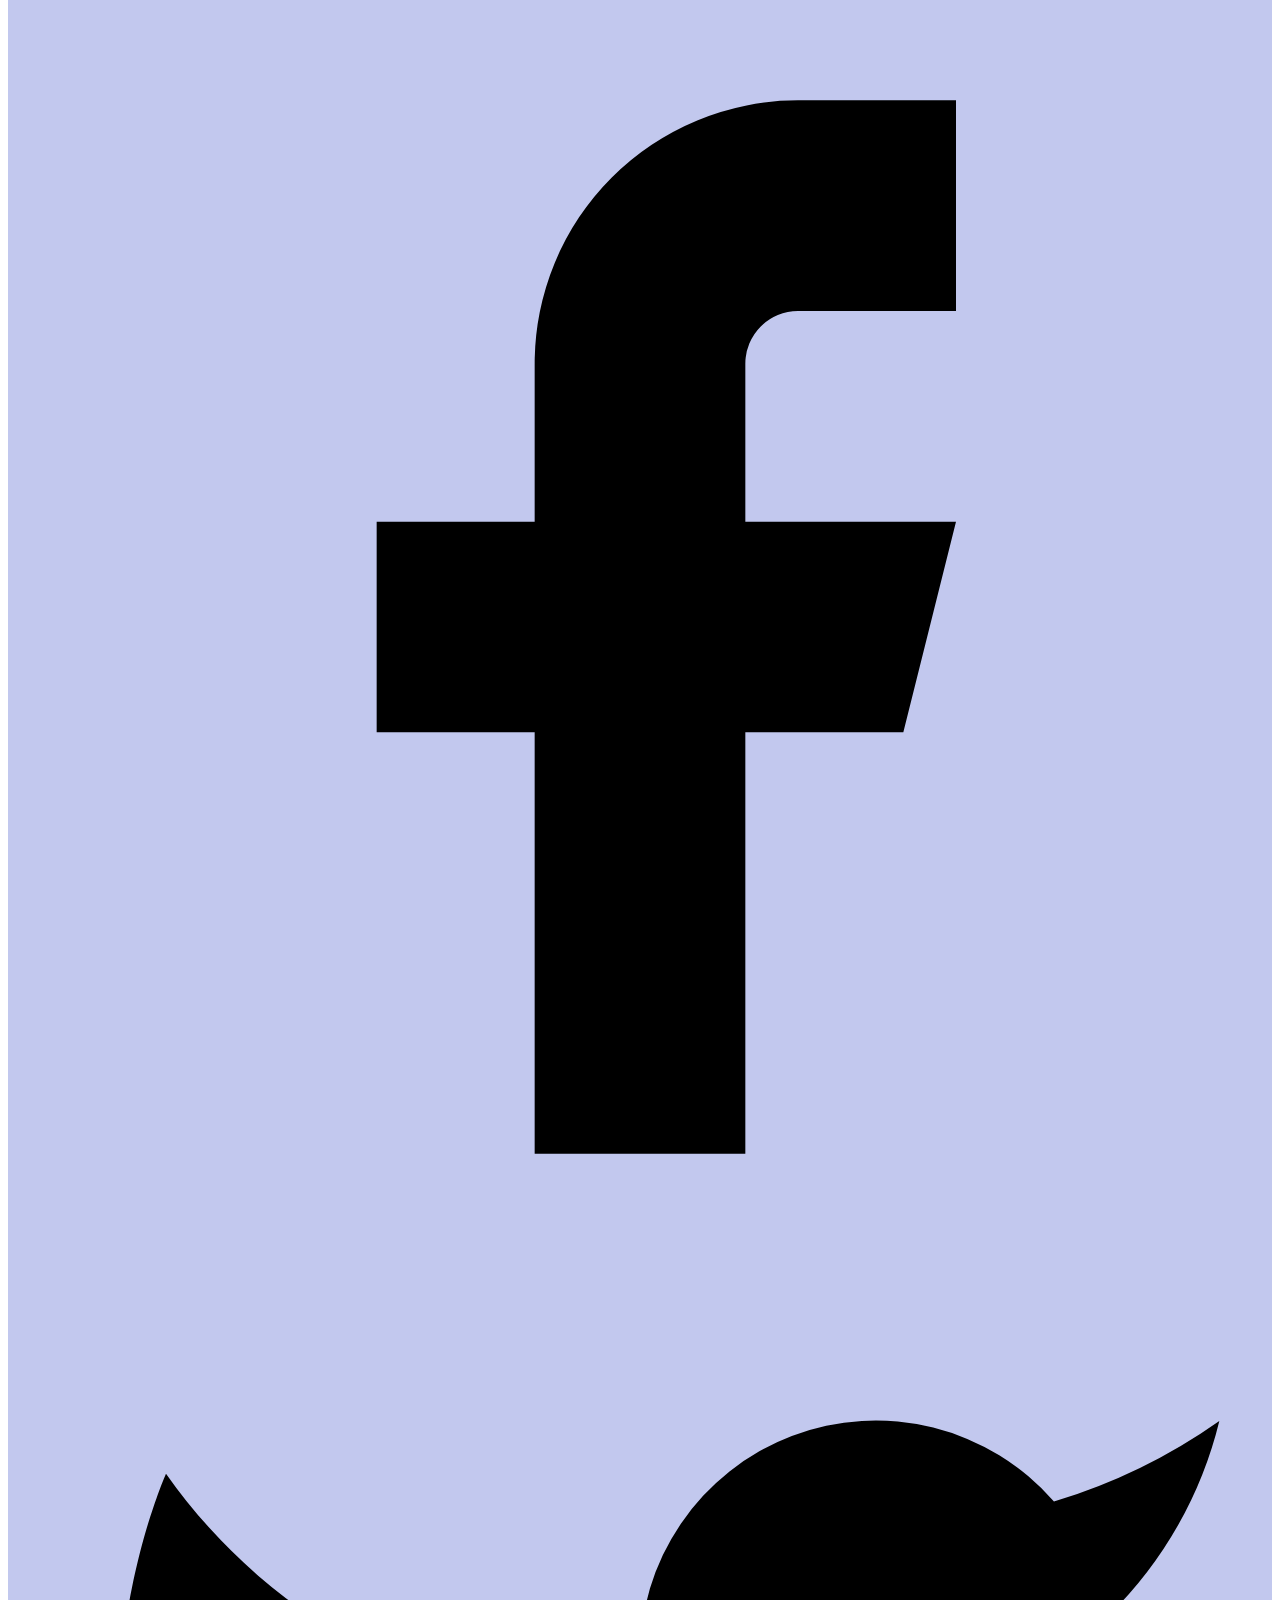
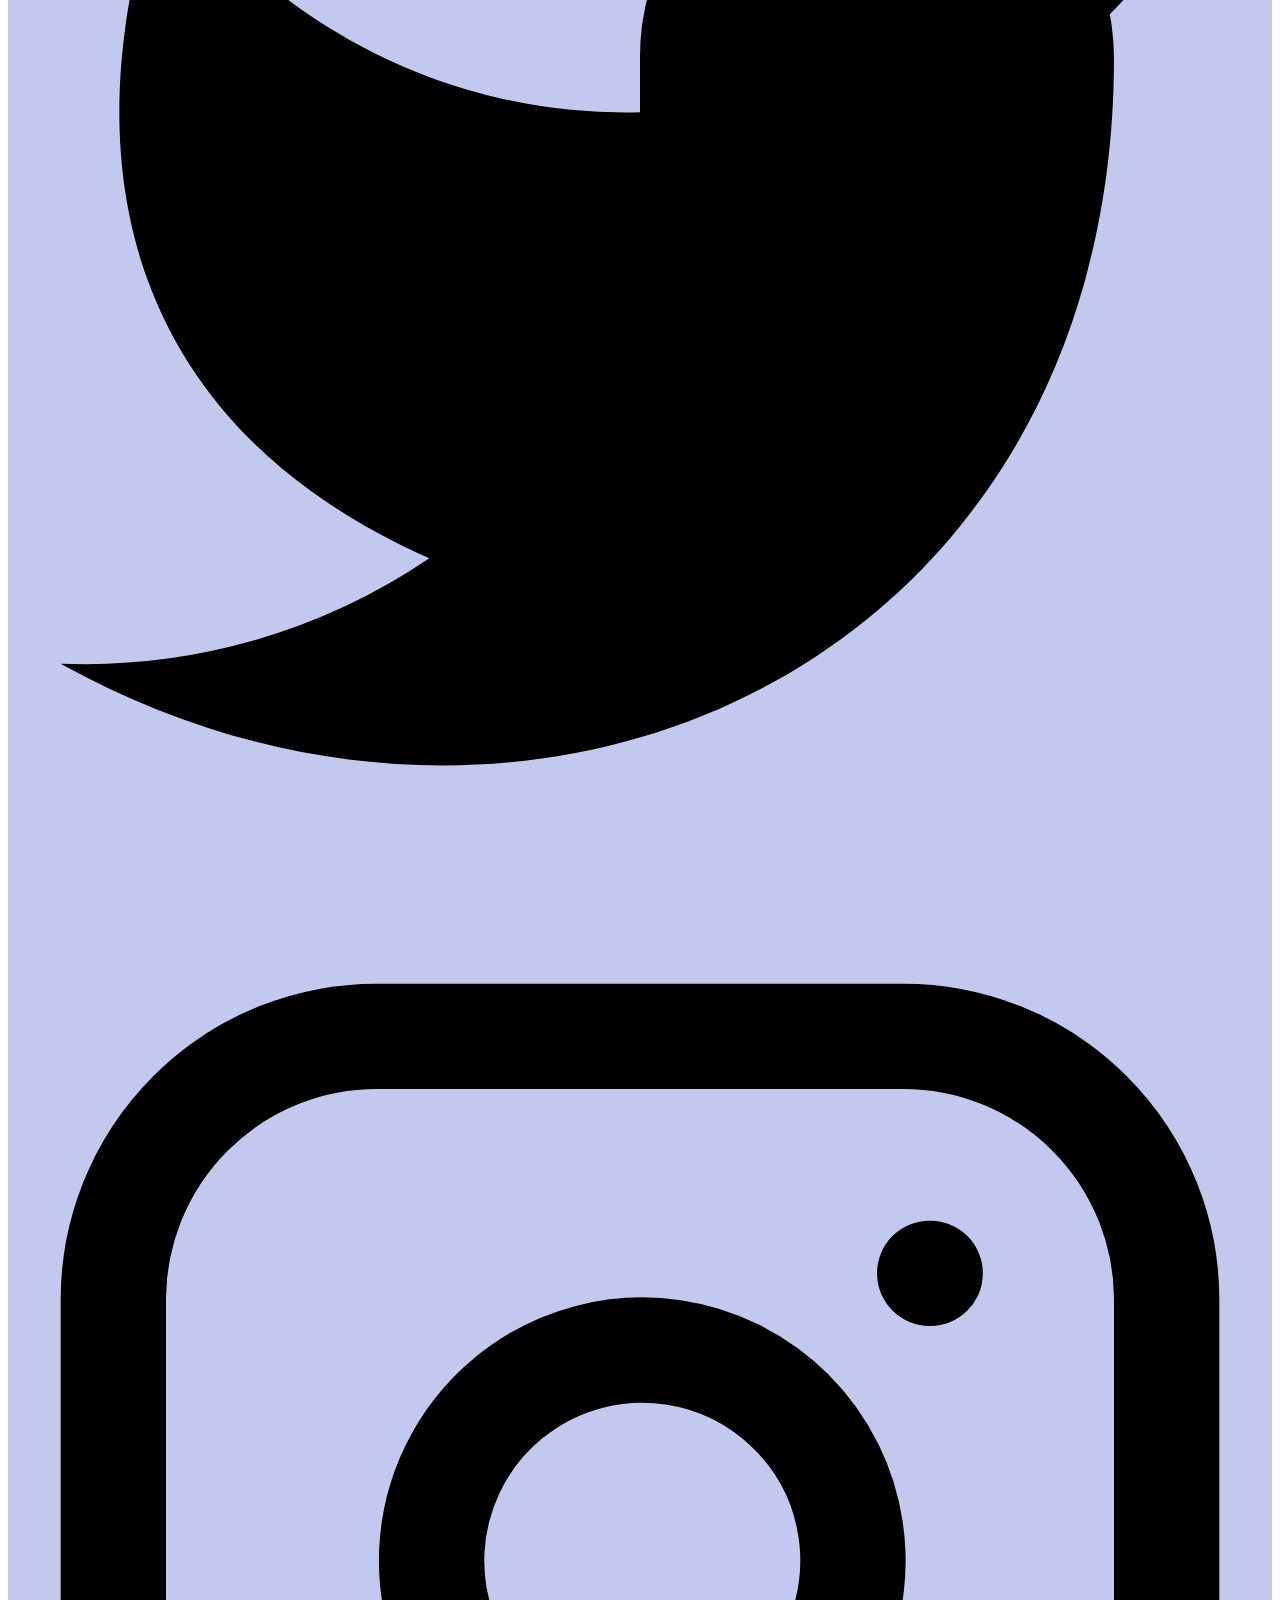
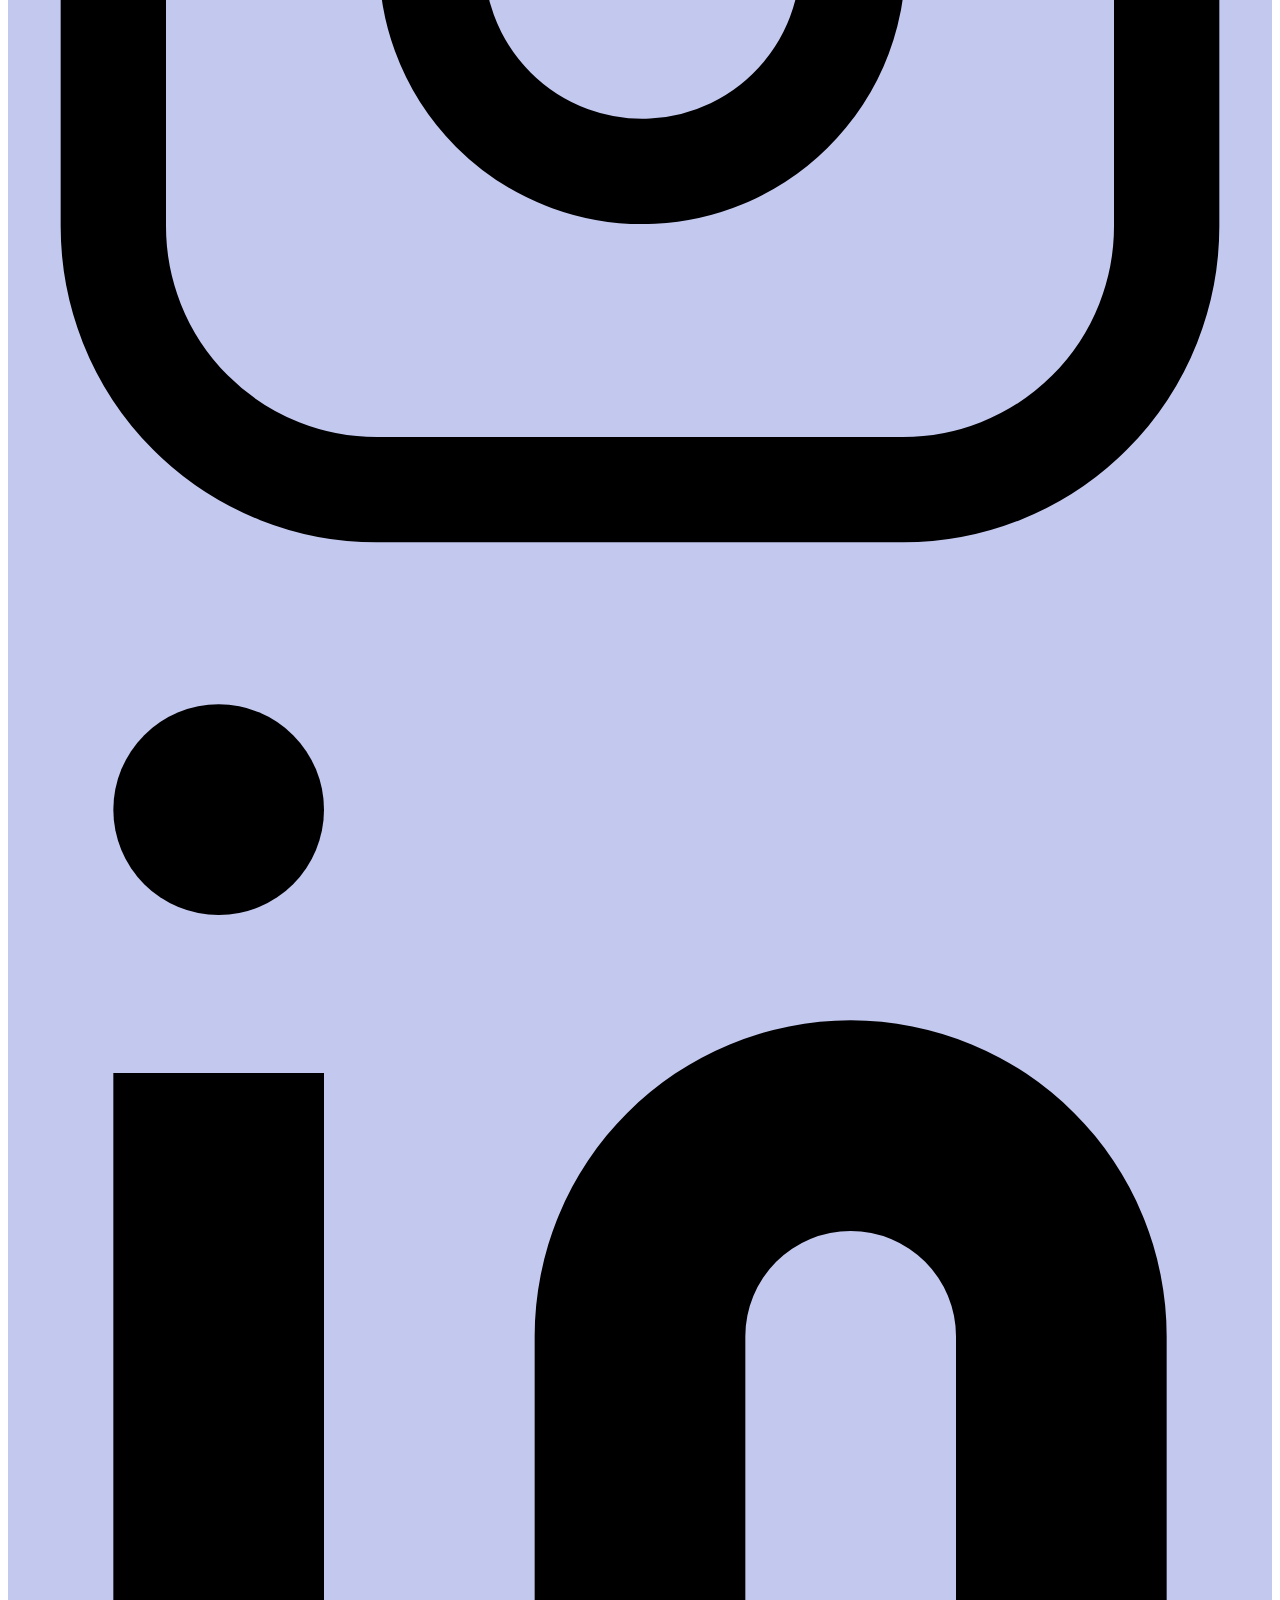
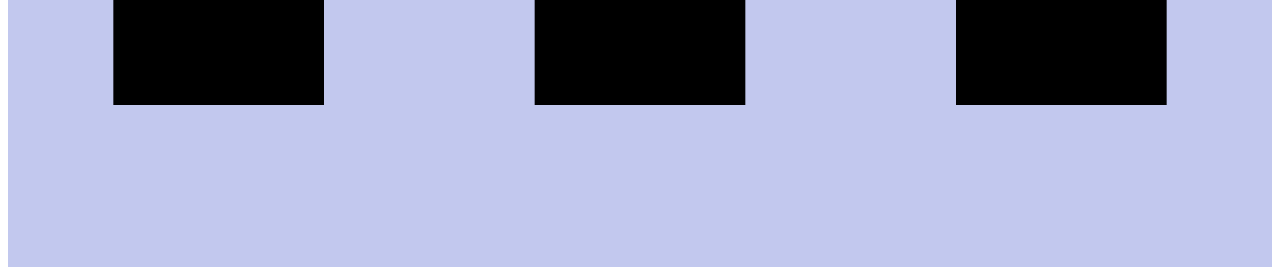
==== commit 0b432bf1: "Update index.html" ====
--- a/index.html
+++ b/index.html
@@ -22,7 +22,7 @@
     <div uk-sticky="sel-target: .uk-navbar-container; cls-active: uk-navbar-sticky; bottom: #transparent-sticky-navbar">
         <nav class="uk-navbar-container head" uk-navbar style="position: relative; z-index: 980;">
             <div class="uk-navbar-left">
-                <a class="uk-navbar-item uk-logo" href="index.html"><img src="logo1.jpg" alt=""></a>
+                <a class="uk-navbar-item uk-logo logo" href="index.html"><img src="logo1.jpg" alt=""></a>
                 <ul class="uk-navbar-nav">
                     
                     <li>
@@ -42,7 +42,7 @@
                     <li><a href="#">About</a></li>
                     <li><a href="#">Contact</a></li>
                 </ul>
-                <div class="uk-navbar-item">
+                <div class="uk-navbar-item uk-navbar-left">
                     <form action="javascript:void(0)">
                         <input class="uk-input uk-form-width-small" type="text" placeholder="Search">
                         <button class="uk-button uk-button-default"><span uk-icon="search"></span></button>
@@ -61,23 +61,11 @@
         
         <div class="uk-section uk-light uk-background-cover" >
             
-            <div class="uk-container">
-    
-                <h3>Section with Images</h3>
-    
-                <div class="uk-grid-match uk-child-width-1-3@m" uk-grid>
-                    <div>
-                        <p>Lorem ipsum dolor sit amet, consectetur adipiscing elit, sed do eiusmod tempor.</p>
-                    </div>
-                    <div>
-                        <p>Lorem ipsum dolor sit amet, consectetur adipiscing elit, sed do eiusmod tempor.</p>
-                    </div>
-                    <div>
-                        <p>Lorem ipsum dolor sit amet, consectetur adipiscing elit, sed do eiusmod tempor.</p>
-                    </div>
-                </div>
-                
-    
+          <div class="container px-5 py-24 mx-auto">
+            <div class="flex flex-col text-center w-full mb-20">
+              <h2 class="text-xs text-indigo-500 tracking-widest font-medium title-font mb-1" style="color: black; font-size: 2.2rem;">Welcome to vijtech enterprise</h2>
+              
+              <p class="lg:w-2/3 mx-auto leading-relaxed text-base">Every industrial items under one roof</p>
             </div>
             <button class="uk-button uk-button-primary uk-width-1-1 uk-margin-small-bottom btn"><a href="login.html">Login</a></button>
             <button class="uk-button uk-button-primary uk-width-1-1 uk-margin-small-bottom btn"><a href="signup.html">Sign Up</a></button>
--- a/style.css
+++ b/style.css
@@ -36,7 +36,7 @@
 /* background image */
 
 .bg-image{
-    background-image: url(bg2.jpg);
+    background-image: url(bg.jpg);
     width: 100%;
     height: 100%;
 }
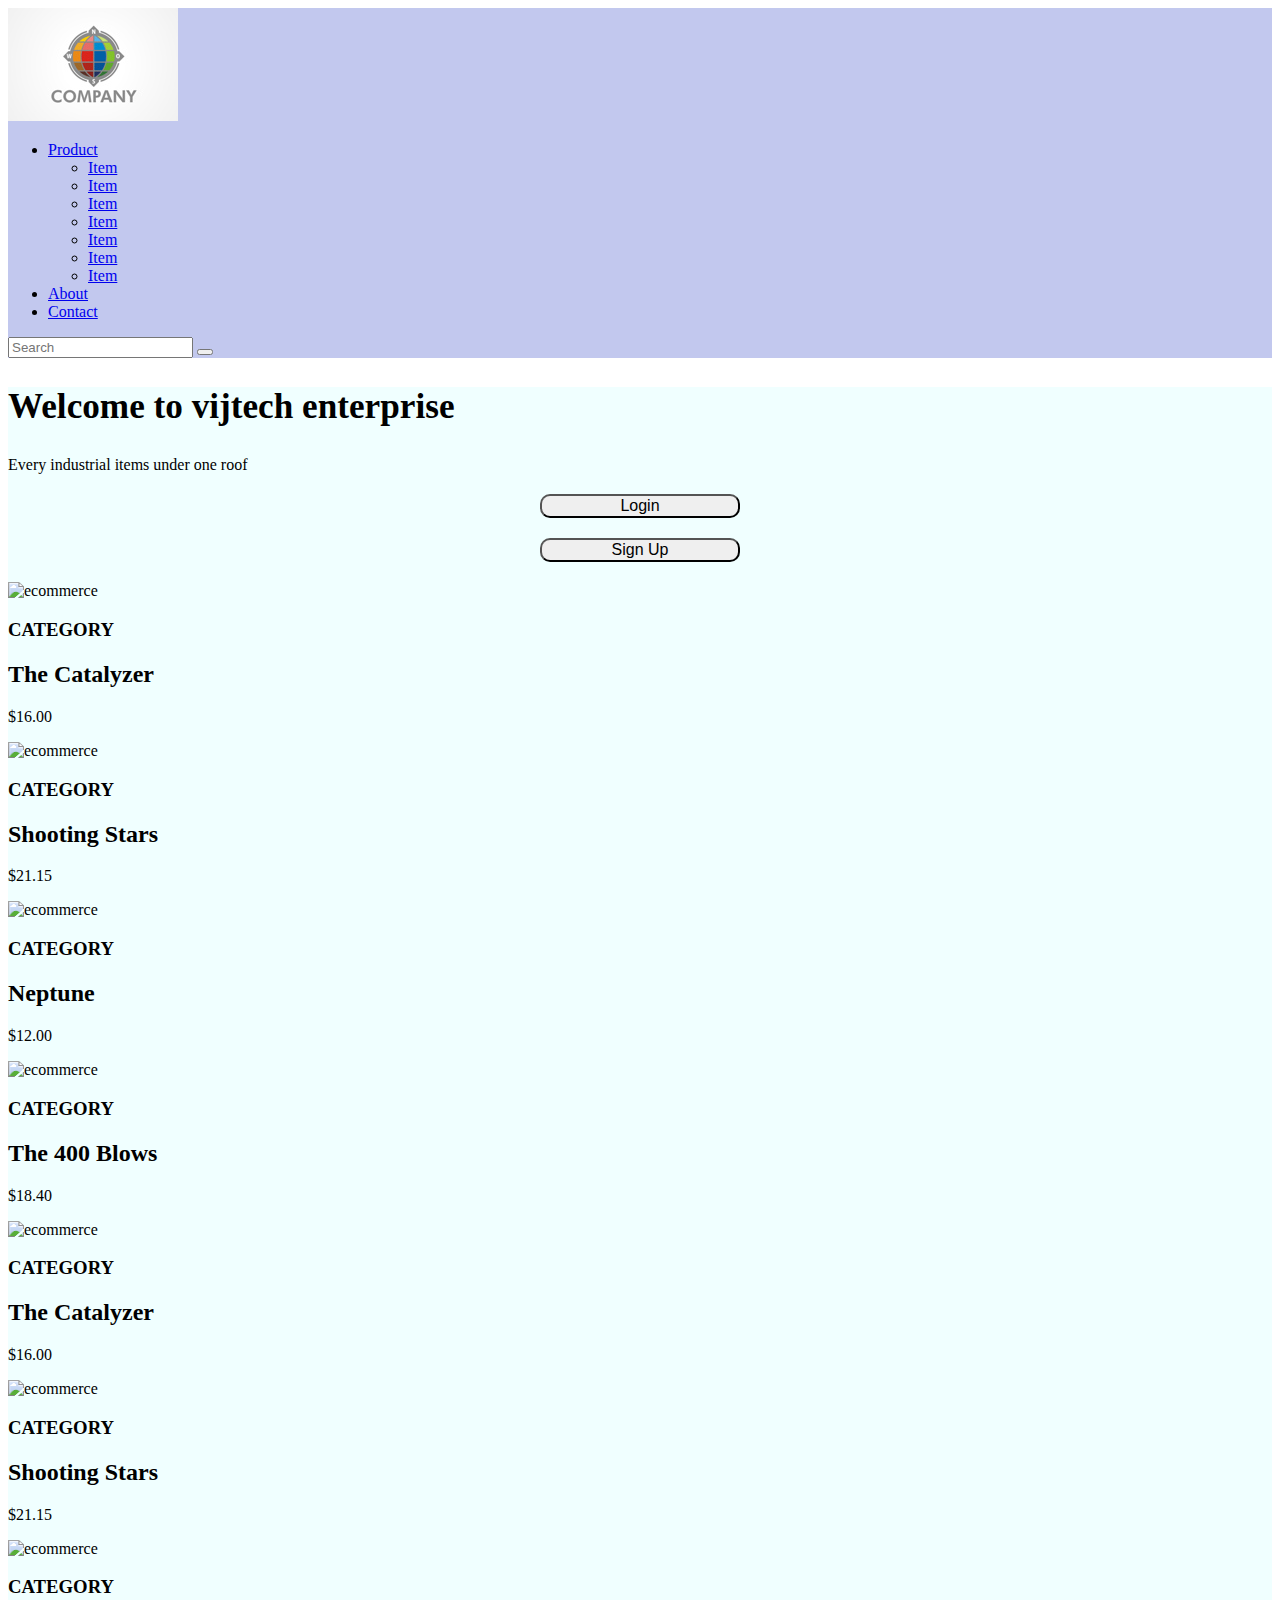
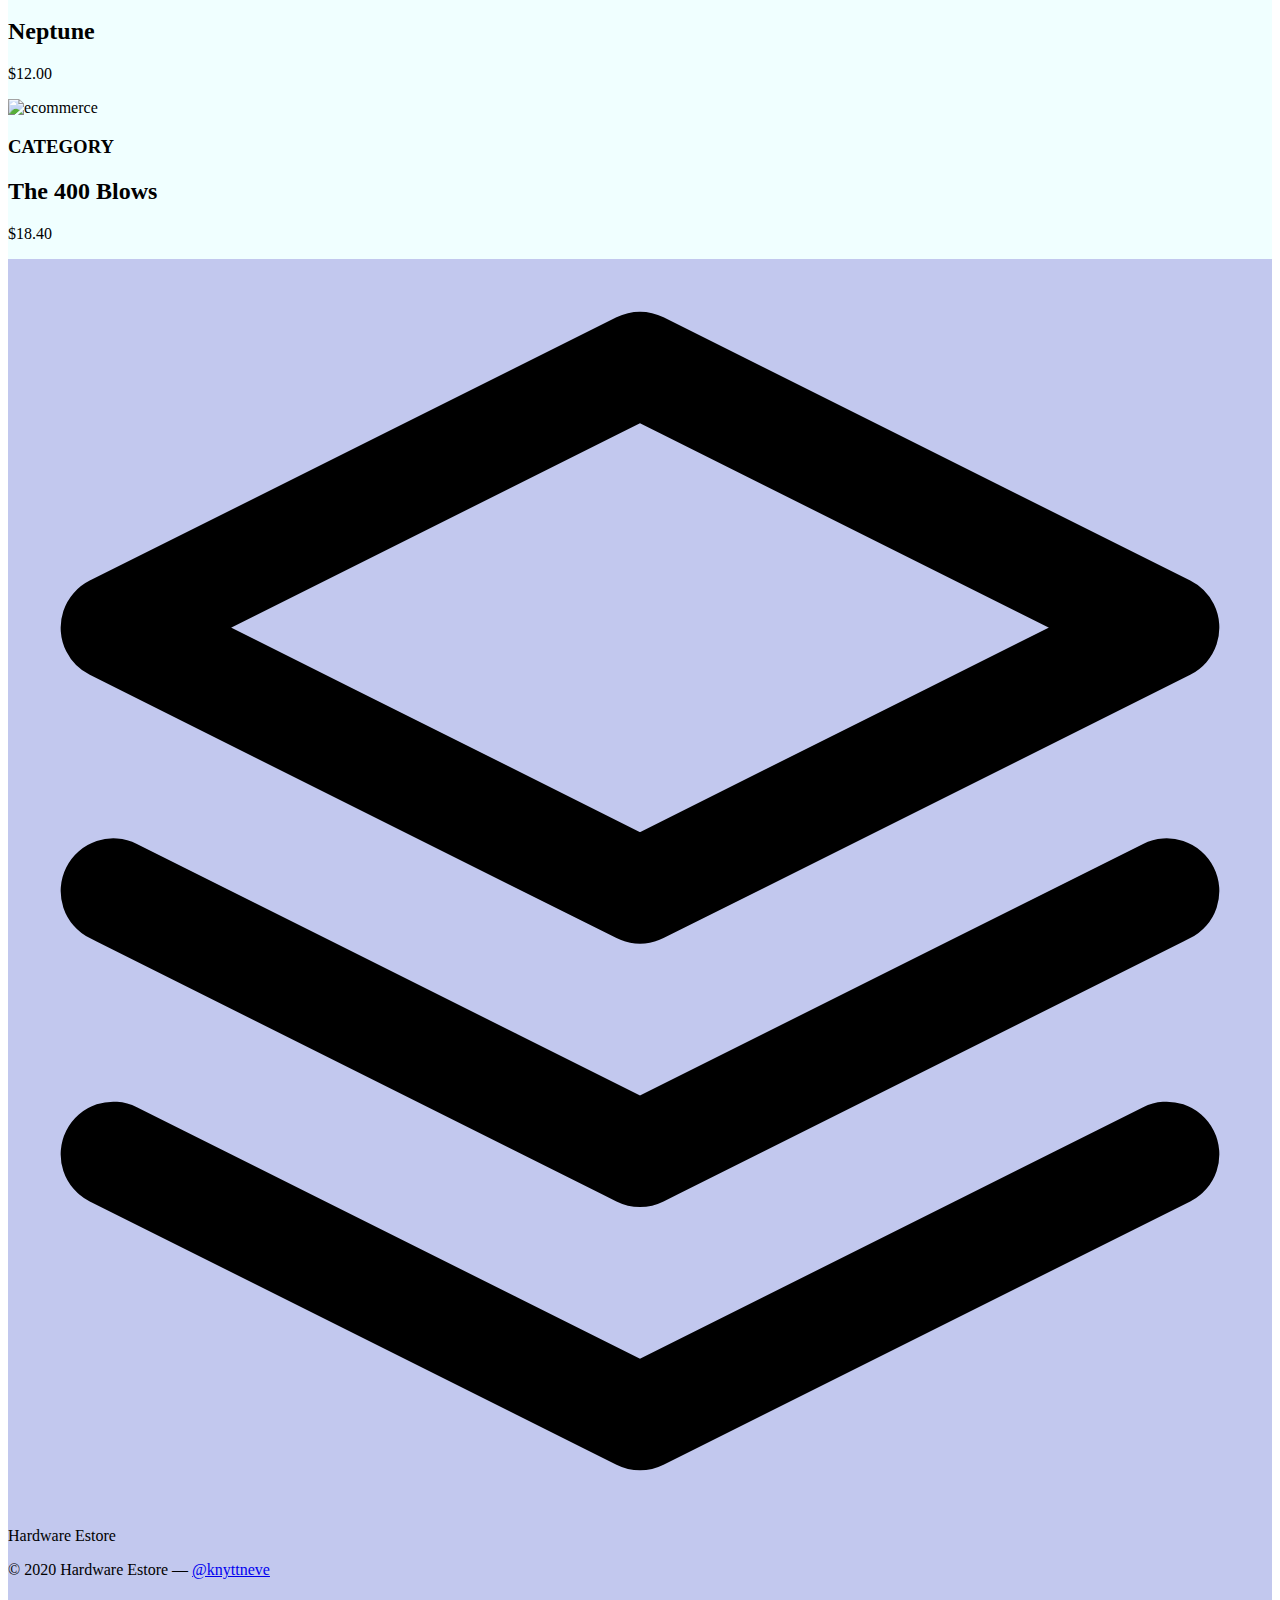
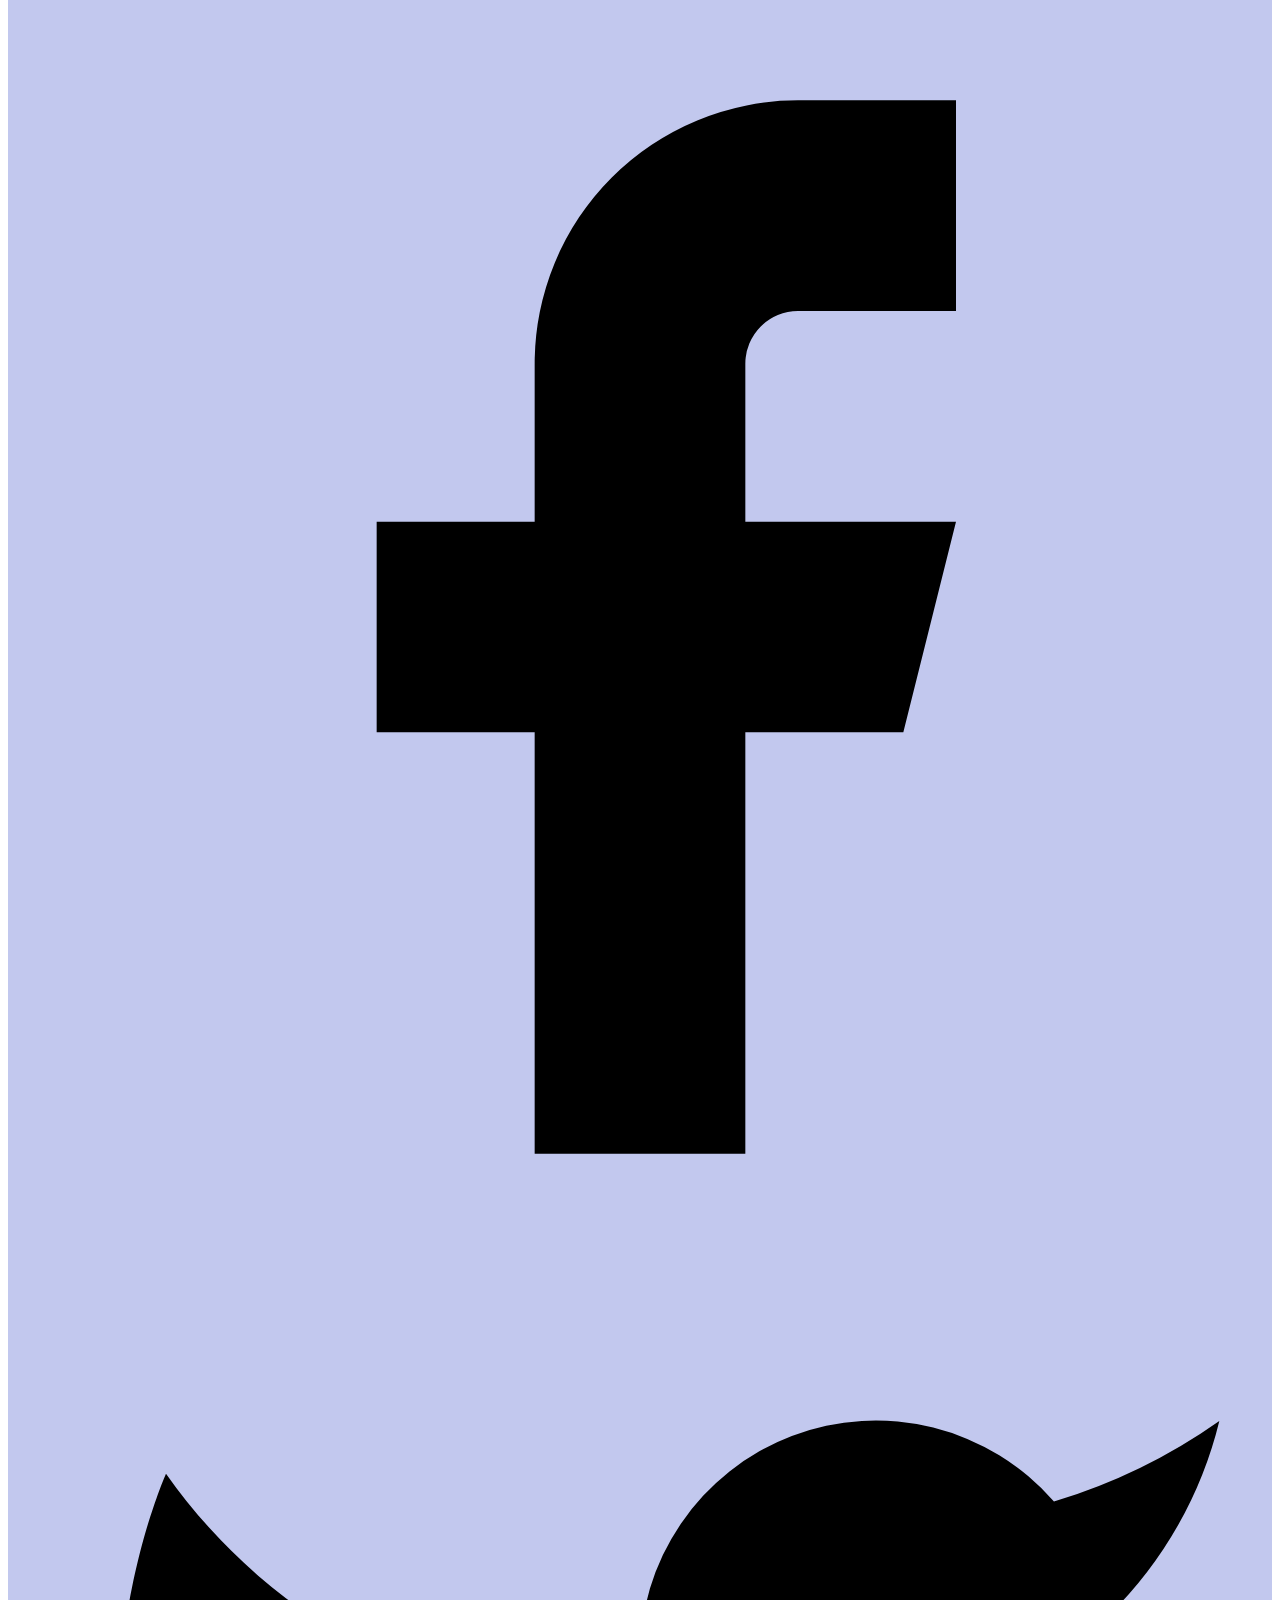
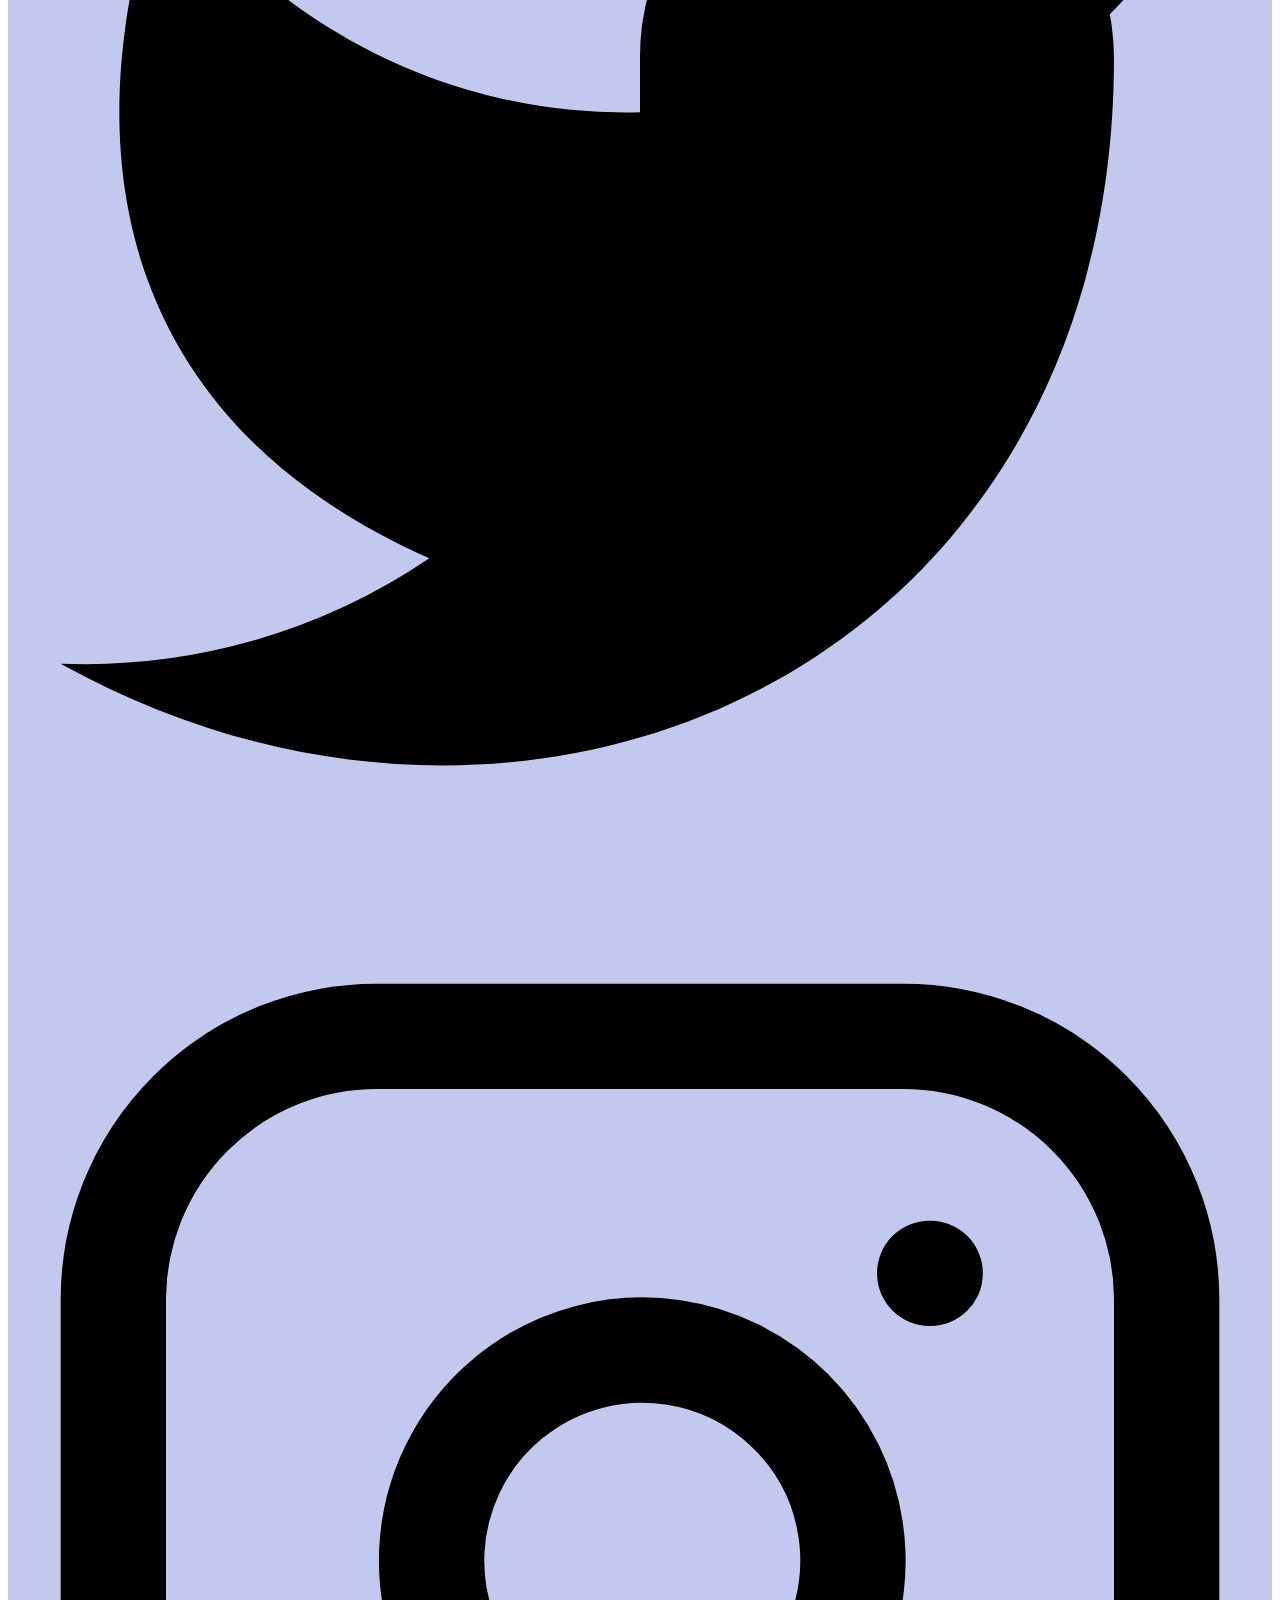
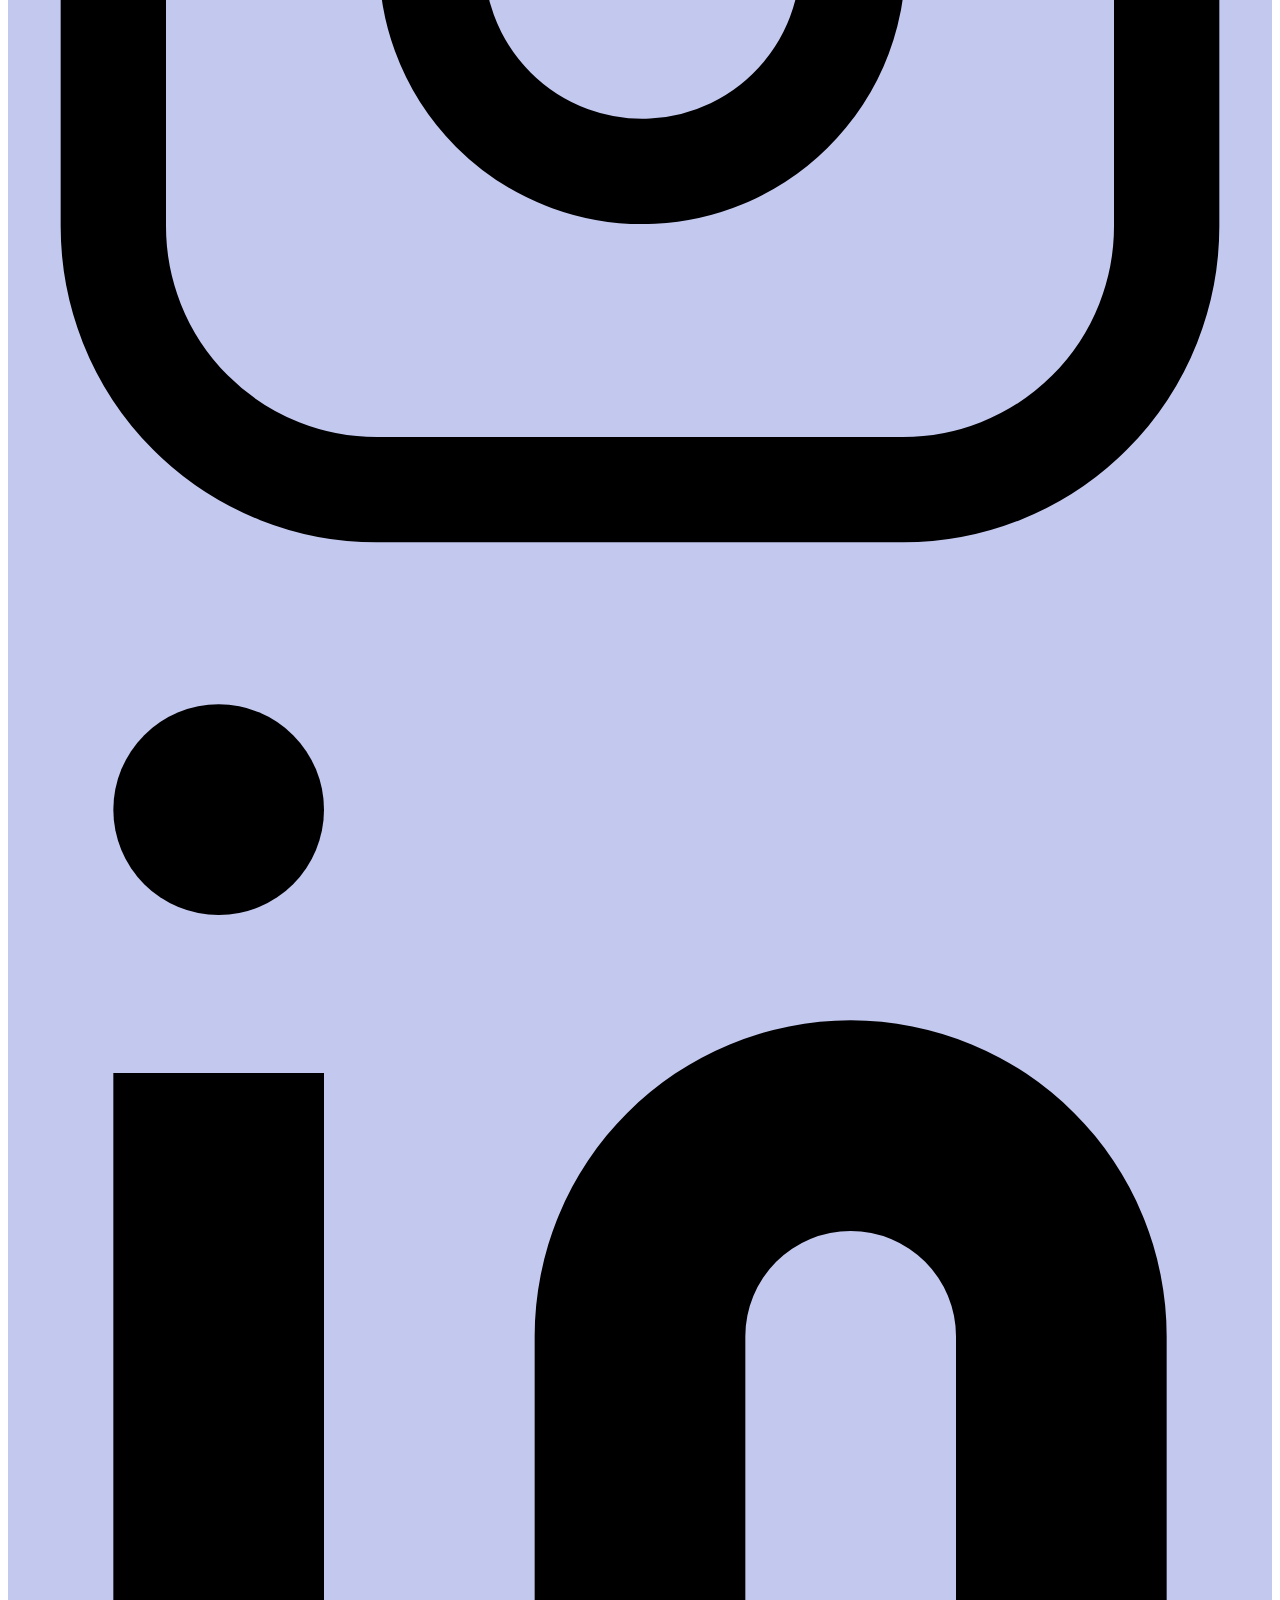
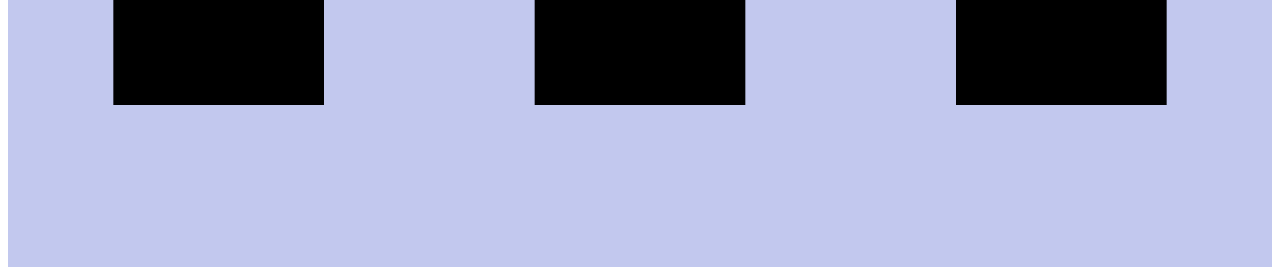
==== commit 7e9d6258: "Update index.html" ====
--- a/index.html
+++ b/index.html
@@ -78,8 +78,8 @@
                   <img alt="ecommerce" class="object-cover object-center w-full h-full block" src="https://dummyimage.com/420x260">
                 </a>
                 <div class="mt-4">
-                  <h3 class="text-gray-500 text-xs tracking-widest title-font mb-1">CATEGORY</h3>
-                  <h2 class="text-gray-900 title-font text-lg font-medium">The Catalyzer</h2>
+                  <h3 class="text-gray-500 text-xs tracking-widest title-font mb-1" style="color: black;">CATEGORY</h3>
+                  <h2 class="text-gray-900 title-font text-lg font-medium" style="color: black;">The Catalyzer</h2>
                   <p class="mt-1">$16.00</p>
                 </div>
               </div>
@@ -88,8 +88,8 @@
                   <img alt="ecommerce" class="object-cover object-center w-full h-full block" src="https://dummyimage.com/421x261">
                 </a>
                 <div class="mt-4">
-                  <h3 class="text-gray-500 text-xs tracking-widest title-font mb-1">CATEGORY</h3>
-                  <h2 class="text-gray-900 title-font text-lg font-medium">Shooting Stars</h2>
+                  <h3 class="text-gray-500 text-xs tracking-widest title-font mb-1" style="color: black;">CATEGORY</h3>
+                  <h2 class="text-gray-900 title-font text-lg font-medium" style="color: black;">Shooting Stars</h2>
                   <p class="mt-1">$21.15</p>
                 </div>
               </div>
@@ -98,8 +98,8 @@
                   <img alt="ecommerce" class="object-cover object-center w-full h-full block" src="https://dummyimage.com/422x262">
                 </a>
                 <div class="mt-4">
-                  <h3 class="text-gray-500 text-xs tracking-widest title-font mb-1">CATEGORY</h3>
-                  <h2 class="text-gray-900 title-font text-lg font-medium">Neptune</h2>
+                  <h3 class="text-gray-500 text-xs tracking-widest title-font mb-1" style="color: black;">CATEGORY</h3>
+                  <h2 class="text-gray-900 title-font text-lg font-medium" style="color: black;">Neptune</h2>
                   <p class="mt-1">$12.00</p>
                 </div>
               </div>
@@ -108,8 +108,8 @@
                   <img alt="ecommerce" class="object-cover object-center w-full h-full block" src="https://dummyimage.com/423x263">
                 </a>
                 <div class="mt-4">
-                  <h3 class="text-gray-500 text-xs tracking-widest title-font mb-1">CATEGORY</h3>
-                  <h2 class="text-gray-900 title-font text-lg font-medium">The 400 Blows</h2>
+                  <h3 class="text-gray-500 text-xs tracking-widest title-font mb-1" style="color: black;">CATEGORY</h3>
+                  <h2 class="text-gray-900 title-font text-lg font-medium" style="color: black;">The 400 Blows</h2>
                   <p class="mt-1">$18.40</p>
                 </div>
               </div>
@@ -118,8 +118,8 @@
                   <img alt="ecommerce" class="object-cover object-center w-full h-full block" src="https://dummyimage.com/424x264">
                 </a>
                 <div class="mt-4">
-                  <h3 class="text-gray-500 text-xs tracking-widest title-font mb-1">CATEGORY</h3>
-                  <h2 class="text-gray-900 title-font text-lg font-medium">The Catalyzer</h2>
+                  <h3 class="text-gray-500 text-xs tracking-widest title-font mb-1" style="color: black;">CATEGORY</h3>
+                  <h2 class="text-gray-900 title-font text-lg font-medium" style="color: black;">The Catalyzer</h2>
                   <p class="mt-1">$16.00</p>
                 </div>
               </div>
@@ -128,8 +128,8 @@
                   <img alt="ecommerce" class="object-cover object-center w-full h-full block" src="https://dummyimage.com/425x265">
                 </a>
                 <div class="mt-4">
-                  <h3 class="text-gray-500 text-xs tracking-widest title-font mb-1">CATEGORY</h3>
-                  <h2 class="text-gray-900 title-font text-lg font-medium">Shooting Stars</h2>
+                  <h3 class="text-gray-500 text-xs tracking-widest title-font mb-1" style="color: black;">CATEGORY</h3>
+                  <h2 class="text-gray-900 title-font text-lg font-medium" style="color: black;">Shooting Stars</h2>
                   <p class="mt-1">$21.15</p>
                 </div>
               </div>
@@ -138,8 +138,8 @@
                   <img alt="ecommerce" class="object-cover object-center w-full h-full block" src="https://dummyimage.com/427x267">
                 </a>
                 <div class="mt-4">
-                  <h3 class="text-gray-500 text-xs tracking-widest title-font mb-1">CATEGORY</h3>
-                  <h2 class="text-gray-900 title-font text-lg font-medium">Neptune</h2>
+                  <h3 class="text-gray-500 text-xs tracking-widest title-font mb-1" style="color: black;">CATEGORY</h3>
+                  <h2 class="text-gray-900 title-font text-lg font-medium" style="color: black;">Neptune</h2>
                   <p class="mt-1">$12.00</p>
                 </div>
               </div>
@@ -148,8 +148,8 @@
                   <img alt="ecommerce" class="object-cover object-center w-full h-full block" src="https://dummyimage.com/428x268">
                 </a>
                 <div class="mt-4">
-                  <h3 class="text-gray-500 text-xs tracking-widest title-font mb-1">CATEGORY</h3>
-                  <h2 class="text-gray-900 title-font text-lg font-medium">The 400 Blows</h2>
+                  <h3 class="text-gray-500 text-xs tracking-widest title-font mb-1" style="color: black;">CATEGORY</h3>
+                  <h2 class="text-gray-900 title-font text-lg font-medium" style="color: black;">The 400 Blows</h2>
                   <p class="mt-1">$18.40</p>
                 </div>
               </div>
--- a/style.css
+++ b/style.css
@@ -1,6 +1,10 @@
 /* header */
 .head{
     background-color: rgb(194, 200, 238) !important;
+}
+.logo{
+    margin: auto;
+    
 }
 /* for all pages */
 .btn a{
@@ -27,7 +31,11 @@
 }
 
 p{
-    color: white;
+    color:black;
+}
+
+h3{
+    color: black;
 }
 
 .center{
@@ -36,7 +44,7 @@
 /* background image */
 
 .bg-image{
-    background-image: url(bg.jpg);
+    background-color: azure;
     width: 100%;
     height: 100%;
 }
